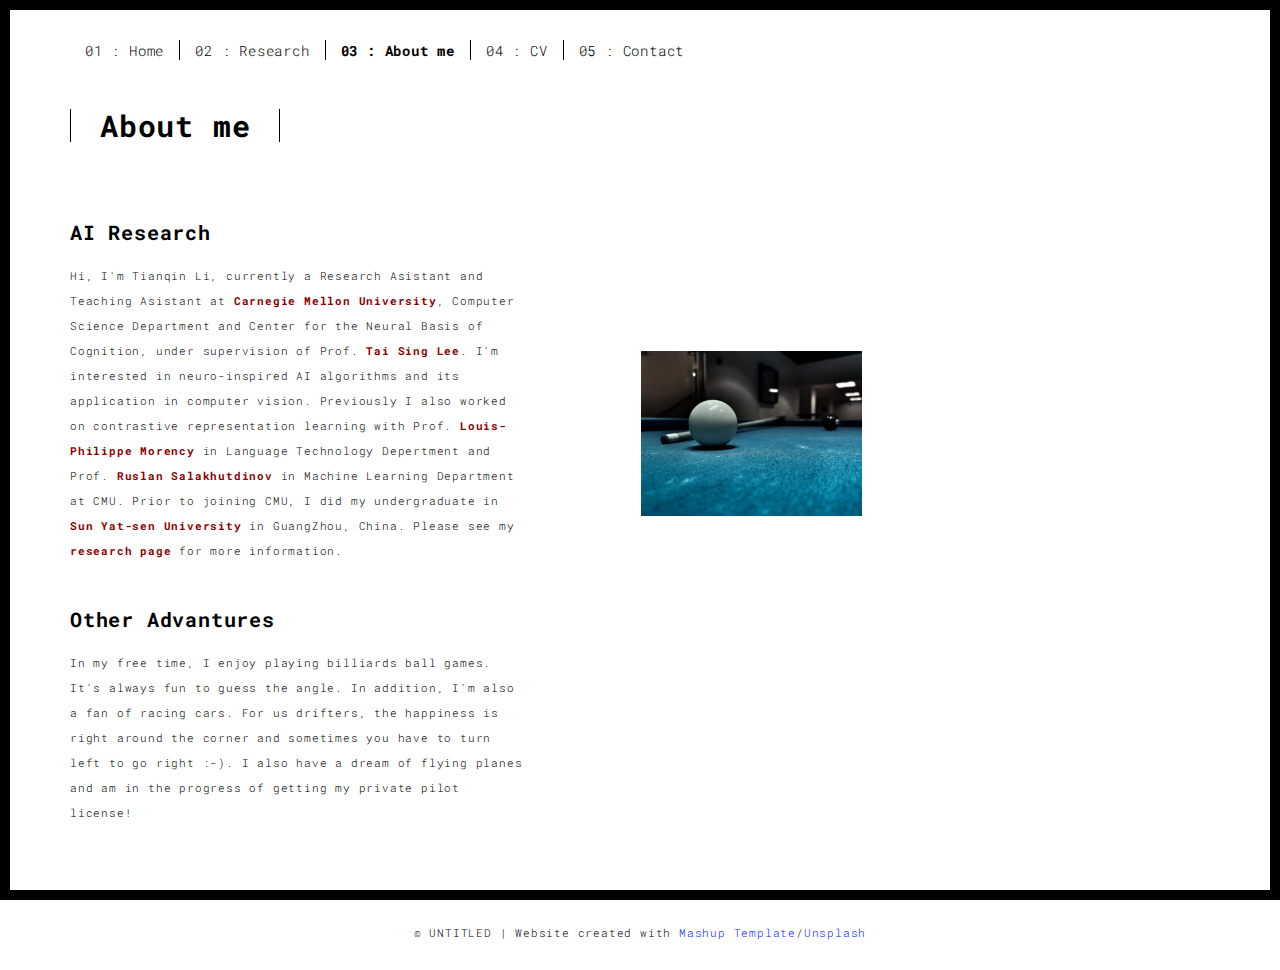
==== about.html @ 1babefaf "change me figure" ====
<!DOCTYPE html>
<html lang="en">

<head>
  <meta charset="UTF-8">
  <meta content="IE=edge" http-equiv="X-UA-Compatible">
  <meta content="width=device-width,initial-scale=1" name="viewport">
  <meta content="description" name="description">
  <meta name="google" content="notranslate" />
  <meta content="Mashup templates have been developped by Orson.io team" name="author">

  <!-- Disable tap highlight on IE -->
  <meta name="msapplication-tap-highlight" content="no">
  
  <link rel="apple-touch-icon" sizes="180x180" href="./assets/apple-icon-180x180.png">
  <link href="./assets/favicon.ico" rel="icon">

  <title>Tianqin Li</title>  

<link href="./main.3f6952e4.css" rel="stylesheet"></head>

<body class="">
<div id="site-border-left"></div>
<div id="site-border-right"></div>
<div id="site-border-top"></div>
<div id="site-border-bottom"></div>
 <!-- Add your content of header -->
<header>
  <nav class="navbar  navbar-fixed-top navbar-default">
    <div class="container">
        <button type="button" class="navbar-toggle collapsed" data-toggle="collapse" data-target="#navbar-collapse" aria-expanded="false">
          <span class="sr-only">Toggle navigation</span>
          <span class="icon-bar"></span>
          <span class="icon-bar"></span>
          <span class="icon-bar"></span>
        </button>

      <div class="collapse navbar-collapse" id="navbar-collapse">
        <ul class="nav navbar-nav ">
          <li><a href="./index.html" title="">01 : Home</a></li>
          <li><a href="./works.html" title="">02 : Research</a></li>
          <li><a href="./about.html" title="">03 : About me</a></li>
          <li><a href="./assets/tianqin_cv.pdf" title="">04 : CV</a></li>
          <li><a href="./contact.html" title="">05 : Contact</a></li>
        </ul>


      </div> 
    </div>
  </nav>
</header>

<div class="section-container">
    <div class="container">
      <div class="row">
        <div class="col-xs-12">
          <div class="section-container-spacer ">
            <h1 class="h2">About me</h1>
          </div>
          
          <div class="row">
            <div class="col-md-10">
              <div class="row">
                <div class="col-xs-12 col-md-6">
                  <h3>AI Research</h3>
                  <!-- <p>When evolution brings us intelligent human mind, we shall study it, understand it and engineer a better version.</p> -->
                  <p>Hi, I'm Tianqin Li, currently a Research Asistant and Teaching Asistant at 
                    <span style="color: darkred;" ><b>Carnegie Mellon University</b></span>, Computer Science Department and Center for the Neural Basis of Cognition, under supervision of Prof. <a href="https://www.cnbc.cmu.edu/~tai/" target="_blank"><span style="color: darkred;" ><b>Tai Sing Lee</b></span></a>. I'm interested in neuro-inspired AI algorithms and its application in computer vision.
                  Previously I also worked on contrastive representation learning with Prof. <a href="https://www.cs.cmu.edu/~morency/" target="_blank"><span style="color: darkred;" ><b>Louis-Philippe Morency</b></span></a> in Language Technology Depertment and Prof. <a href="https://www.cs.cmu.edu/~rsalakhu/" target="_blank"><span style="color: darkred;" ><b>Ruslan Salakhutdinov</b></span></a> in Machine Learning Department at CMU. 
                  Prior to joining CMU, I did my undergraduate in <span style="color: darkred;" ><b>Sun Yat-sen University</b></span> in GuangZhou, China.
                  Please see my <a href="./works.html"><span style="color: darkred;" ><b>research page</b></span></a> for more information.
                  
                  </p>
                  <div style="padding-bottom: 1em;"></div>
                  <h3>Other Advantures</h3>
                  <p>In my free time, I enjoy playing billiards ball games. It's always fun to guess the angle. 
                    In addition, I'm also a fan of racing cars. For us drifters, the happiness is right around the corner and sometimes you have to turn left to go right :-).
                    
                    I also have a dream of flying planes and am in the progress of getting my private pilot license!
                </div>

                
                <div class="row">
                  <div class="col-xs-1 col-md-1"></div>
                  <div class="col-xs-6 col-md-3">
                    <div>
                      <div style="padding-bottom: 4em;"></div>
                      <img src="./assets/images/me005.jpeg" class="img-responsive" alt="">
                      <div style="padding-bottom: 9.5em;"></div>
                      <img src="./assets/images/ball.jpeg" class="img-responsive" alt="">
                    </div>
                    
                  </div>

          
                </div>
                
              </div>
            </div>
          </div>
          
          
       </div>
      </div>
    </div>
  </div>


<footer class="footer-container text-center">
  <div class="container">
    <div class="row">
      <div class="col-xs-12">
        <p>© UNTITLED | Website created with <a href="http://www.mashup-template.com/" title="Create website with free html template">Mashup Template</a>/<a href="https://www.unsplash.com/" title="Beautiful Free Images">Unsplash</a></p>
      </div>
    </div>
  </div>
</footer>

<script>
  document.addEventListener("DOMContentLoaded", function (event) {
     navActivePage();
  });
</script>

<!-- Google Analytics: change UA-XXXXX-X to be your site's ID 

<script>
  (function (i, s, o, g, r, a, m) {
    i['GoogleAnalyticsObject'] = r; i[r] = i[r] || function () {
      (i[r].q = i[r].q || []).push(arguments)
    }, i[r].l = 1 * new Date(); a = s.createElement(o),
      m = s.getElementsByTagName(o)[0]; a.async = 1; a.src = g; m.parentNode.insertBefore(a, m)
  })(window, document, 'script', '//www.google-analytics.com/analytics.js', 'ga');
  ga('create', 'UA-XXXXX-X', 'auto');
  ga('send', 'pageview');
</script>

--> <script type="text/javascript" src="./main.70a66962.js"></script></body>

</html>
---- main.3f6952e4.css ----
@import url(https://fonts.googleapis.com/css?family=Roboto:900|Roboto+Mono:300,400,700);@import url(https://maxcdn.bootstrapcdn.com/font-awesome/4.7.0/css/font-awesome.min.css);/*!
 * Bootstrap v3.3.7 (http://getbootstrap.com)
 * Copyright 2011-2016 Twitter, Inc.
 * Licensed under MIT (https://github.com/twbs/bootstrap/blob/master/LICENSE)
 */
/*! normalize.css v3.0.3 | MIT License | github.com/necolas/normalize.css */html{font-family:sans-serif;-ms-text-size-adjust:100%;-webkit-text-size-adjust:100%}body{margin:0}article,aside,details,figcaption,figure,footer,header,hgroup,main,menu,nav,section,summary{display:block}audio,canvas,progress,video{display:inline-block;vertical-align:baseline}audio:not([controls]){display:none;height:0}[hidden],template{display:none}a{background-color:transparent}a:active,a:hover{outline:0}abbr[title]{border-bottom:1px dotted}b,strong{font-weight:700}dfn{font-style:italic}h1{font-size:2em;margin:.67em 0}mark{background:#ff0;color:#000}small{font-size:80%}sub,sup{font-size:75%;line-height:0;position:relative;vertical-align:baseline}sup{top:-.5em}sub{bottom:-.25em}img{border:0}svg:not(:root){overflow:hidden}figure{margin:1em 40px}hr{box-sizing:content-box;height:0}pre{overflow:auto}code,kbd,pre,samp{font-family:monospace,monospace;font-size:1em}button,input,optgroup,select,textarea{color:inherit;font:inherit;margin:0}button{overflow:visible}button,select{text-transform:none}button,html input[type=button],input[type=reset],input[type=submit]{-webkit-appearance:button;cursor:pointer}button[disabled],html input[disabled]{cursor:default}button::-moz-focus-inner,input::-moz-focus-inner{border:0;padding:0}input{line-height:normal}input[type=checkbox],input[type=radio]{box-sizing:border-box;padding:0}input[type=number]::-webkit-inner-spin-button,input[type=number]::-webkit-outer-spin-button{height:auto}input[type=search]{-webkit-appearance:textfield;box-sizing:content-box}input[type=search]::-webkit-search-cancel-button,input[type=search]::-webkit-search-decoration{-webkit-appearance:none}fieldset{border:1px solid silver;margin:0 2px;padding:.35em .625em .75em}textarea{overflow:auto}optgroup{font-weight:700}table{border-collapse:collapse;border-spacing:0}td,th{padding:0}

/*! Source: https://github.com/h5bp/html5-boilerplate/blob/master/src/css/main.css */@media print{*,:after,:before{background:transparent!important;color:#000!important;box-shadow:none!important;text-shadow:none!important}a,a:visited{text-decoration:underline}a[href]:after{content:" (" attr(href) ")"}abbr[title]:after{content:" (" attr(title) ")"}a[href^="#"]:after,a[href^="javascript:"]:after{content:""}blockquote,pre{border:1px solid #999;page-break-inside:avoid}thead{display:table-header-group}img,tr{page-break-inside:avoid}img{max-width:100%!important}h2,h3,p{orphans:3;widows:3}h2,h3{page-break-after:avoid}.navbar{display:none}.btn>.caret,.dropup>.btn>.caret{border-top-color:#000!important}.label{border:1px solid #000}.table{border-collapse:collapse!important}.table td,.table th{background-color:#fff!important}.table-bordered td,.table-bordered th{border:1px solid #ddd!important}}*,:after,:before{-webkit-box-sizing:border-box;-moz-box-sizing:border-box;box-sizing:border-box}html{font-size:10px;-webkit-tap-highlight-color:transparent}body{font-family:Roboto Mono,Helvetica,Arial,sans-serif;font-size:11px;line-height:1.78;color:#000;background-color:#fff}button,input,select,textarea{font-family:inherit;font-size:inherit;line-height:inherit}a{color:#001aff;text-decoration:none}a:focus,a:hover{color:#0012b3;text-decoration:underline}a:focus{outline:5px auto -webkit-focus-ring-color;outline-offset:-2px}figure{margin:0}img{vertical-align:middle}.img-responsive{display:block;max-width:100%;height:auto}.img-rounded{border-radius:0}.img-thumbnail{padding:4px;line-height:1.78;background-color:#fff;border:1px solid #ddd;border-radius:0;-webkit-transition:all .2s ease-in-out;-o-transition:all .2s ease-in-out;transition:all .2s ease-in-out;display:inline-block;max-width:100%;height:auto}.img-circle{border-radius:50%}hr{margin-top:19px;margin-bottom:19px;border:0;border-top:1px solid #eee}.sr-only{position:absolute;width:1px;height:1px;margin:-1px;padding:0;overflow:hidden;clip:rect(0,0,0,0);border:0}.sr-only-focusable:active,.sr-only-focusable:focus{position:static;width:auto;height:auto;margin:0;overflow:visible;clip:auto}[role=button]{cursor:pointer}.h1,.h2,.h3,.h4,.h5,.h6,h1,h2,h3,h4,h5,h6{font-family:Roboto Mono,Helvetica,Arial,sans-serif;font-weight:700;line-height:1.1;color:#000}.h1 .small,.h1 small,.h2 .small,.h2 small,.h3 .small,.h3 small,.h4 .small,.h4 small,.h5 .small,.h5 small,.h6 .small,.h6 small,h1 .small,h1 small,h2 .small,h2 small,h3 .small,h3 small,h4 .small,h4 small,h5 .small,h5 small,h6 .small,h6 small{font-weight:400;line-height:1;color:#777}.h1,.h2,.h3,h1,h2,h3{margin-top:19px;margin-bottom:9.5px}.h1 .small,.h1 small,.h2 .small,.h2 small,.h3 .small,.h3 small,h1 .small,h1 small,h2 .small,h2 small,h3 .small,h3 small{font-size:65%}.h4,.h5,.h6,h4,h5,h6{margin-top:9.5px;margin-bottom:9.5px}.h4 .small,.h4 small,.h5 .small,.h5 small,.h6 .small,.h6 small,h4 .small,h4 small,h5 .small,h5 small,h6 .small,h6 small{font-size:75%}.h1,h1{font-size:70px}.h2,h2{font-size:30px}.h3,h3{font-size:20px}.h4,.h5,h4,h5{font-size:11px}.h6,h6{font-size:10px}p{margin:0 0 9.5px}.lead{margin-bottom:19px;font-size:12px;font-weight:300;line-height:1.4}@media (min-width:768px){.lead{font-size:16.5px}}.small,small{font-size:90%}.mark,mark{background-color:#fcf8e3;padding:.2em}.text-left{text-align:left}.text-right{text-align:right}.text-center{text-align:center}.text-justify{text-align:justify}.text-nowrap{white-space:nowrap}.text-lowercase{text-transform:lowercase}.initialism,.text-uppercase{text-transform:uppercase}.text-capitalize{text-transform:capitalize}.text-muted{color:#777}.text-primary{color:#001aff}a.text-primary:focus,a.text-primary:hover{color:#0015cc}.text-success{color:#fff}a.text-success:focus,a.text-success:hover{color:#e6e6e6}.text-info{color:#31708f}a.text-info:focus,a.text-info:hover{color:#245269}.text-warning{color:#8a6d3b}a.text-warning:focus,a.text-warning:hover{color:#66512c}.text-danger{color:#fff}a.text-danger:focus,a.text-danger:hover{color:#e6e6e6}.bg-primary{color:#fff;background-color:#001aff}a.bg-primary:focus,a.bg-primary:hover{background-color:#0015cc}.bg-success,a.bg-success:focus,a.bg-success:hover{background-color:#000}.bg-info{background-color:#d9edf7}a.bg-info:focus,a.bg-info:hover{background-color:#afd9ee}.bg-warning{background-color:#fcf8e3}a.bg-warning:focus,a.bg-warning:hover{background-color:#f7ecb5}.bg-danger{background-color:red}a.bg-danger:focus,a.bg-danger:hover{background-color:#c00}.page-header{padding-bottom:8.5px;margin:38px 0 19px;border-bottom:1px solid #eee}ol,ul{margin-top:0;margin-bottom:9.5px}ol ol,ol ul,ul ol,ul ul{margin-bottom:0}.list-inline,.list-unstyled{padding-left:0;list-style:none}.list-inline{margin-left:-5px}.list-inline>li{display:inline-block;padding-left:5px;padding-right:5px}dl{margin-top:0;margin-bottom:19px}dd,dt{line-height:1.78}dt{font-weight:700}dd{margin-left:0}.dl-horizontal dd:after,.dl-horizontal dd:before{content:" ";display:table}.dl-horizontal dd:after{clear:both}@media (min-width:768px){.dl-horizontal dt{float:left;width:160px;clear:left;text-align:right;overflow:hidden;text-overflow:ellipsis;white-space:nowrap}.dl-horizontal dd{margin-left:180px}}abbr[data-original-title],abbr[title]{cursor:help;border-bottom:1px dotted #777}.initialism{font-size:90%}blockquote{padding:9.5px 19px;margin:0 0 19px;font-size:13.75px;border-left:5px solid #eee}blockquote ol:last-child,blockquote p:last-child,blockquote ul:last-child{margin-bottom:0}blockquote .small,blockquote footer,blockquote small{display:block;font-size:80%;line-height:1.78;color:#777}blockquote .small:before,blockquote footer:before,blockquote small:before{content:"\2014   \A0"}.blockquote-reverse,blockquote.pull-right{padding-right:15px;padding-left:0;border-right:5px solid #eee;border-left:0;text-align:right}.blockquote-reverse .small:before,.blockquote-reverse footer:before,.blockquote-reverse small:before,blockquote.pull-right .small:before,blockquote.pull-right footer:before,blockquote.pull-right small:before{content:""}.blockquote-reverse .small:after,.blockquote-reverse footer:after,.blockquote-reverse small:after,blockquote.pull-right .small:after,blockquote.pull-right footer:after,blockquote.pull-right small:after{content:"\A0   \2014"}address{margin-bottom:19px;font-style:normal;line-height:1.78}code,kbd,pre,samp{font-family:Menlo,Monaco,Consolas,Courier New,monospace}code{color:#c7254e;background-color:#f9f2f4}code,kbd{padding:2px 4px;font-size:90%;border-radius:0}kbd{color:#fff;background-color:#333;box-shadow:inset 0 -1px 0 rgba(0,0,0,.25)}kbd kbd{padding:0;font-size:100%;font-weight:700;box-shadow:none}pre{display:block;padding:9px;margin:0 0 9.5px;font-size:10px;line-height:1.78;word-break:break-all;word-wrap:break-word;color:#333;background-color:#f5f5f5;border:1px solid #ccc;border-radius:0}pre code{padding:0;font-size:inherit;color:inherit;white-space:pre-wrap;background-color:transparent;border-radius:0}.pre-scrollable{max-height:340px;overflow-y:scroll}.container{margin-right:auto;margin-left:auto;padding-left:15px;padding-right:15px}.container:after,.container:before{content:" ";display:table}.container:after{clear:both}@media (min-width:768px){.container{width:750px}}@media (min-width:992px){.container{width:970px}}@media (min-width:1200px){.container{width:1170px}}.container-fluid{margin-right:auto;margin-left:auto;padding-left:15px;padding-right:15px}.container-fluid:after,.container-fluid:before{content:" ";display:table}.container-fluid:after{clear:both}.row{margin-left:-15px;margin-right:-15px}.row:after,.row:before{content:" ";display:table}.row:after{clear:both}.col-lg-1,.col-lg-2,.col-lg-3,.col-lg-4,.col-lg-5,.col-lg-6,.col-lg-7,.col-lg-8,.col-lg-9,.col-lg-10,.col-lg-11,.col-lg-12,.col-md-1,.col-md-2,.col-md-3,.col-md-4,.col-md-5,.col-md-6,.col-md-7,.col-md-8,.col-md-9,.col-md-10,.col-md-11,.col-md-12,.col-sm-1,.col-sm-2,.col-sm-3,.col-sm-4,.col-sm-5,.col-sm-6,.col-sm-7,.col-sm-8,.col-sm-9,.col-sm-10,.col-sm-11,.col-sm-12,.col-xs-1,.col-xs-2,.col-xs-3,.col-xs-4,.col-xs-5,.col-xs-6,.col-xs-7,.col-xs-8,.col-xs-9,.col-xs-10,.col-xs-11,.col-xs-12{position:relative;min-height:1px;padding-left:15px;padding-right:15px}.col-xs-1,.col-xs-2,.col-xs-3,.col-xs-4,.col-xs-5,.col-xs-6,.col-xs-7,.col-xs-8,.col-xs-9,.col-xs-10,.col-xs-11,.col-xs-12{float:left}.col-xs-1{width:8.33333%}.col-xs-2{width:16.66667%}.col-xs-3{width:25%}.col-xs-4{width:33.33333%}.col-xs-5{width:41.66667%}.col-xs-6{width:50%}.col-xs-7{width:58.33333%}.col-xs-8{width:66.66667%}.col-xs-9{width:75%}.col-xs-10{width:83.33333%}.col-xs-11{width:91.66667%}.col-xs-12{width:100%}.col-xs-pull-0{right:auto}.col-xs-pull-1{right:8.33333%}.col-xs-pull-2{right:16.66667%}.col-xs-pull-3{right:25%}.col-xs-pull-4{right:33.33333%}.col-xs-pull-5{right:41.66667%}.col-xs-pull-6{right:50%}.col-xs-pull-7{right:58.33333%}.col-xs-pull-8{right:66.66667%}.col-xs-pull-9{right:75%}.col-xs-pull-10{right:83.33333%}.col-xs-pull-11{right:91.66667%}.col-xs-pull-12{right:100%}.col-xs-push-0{left:auto}.col-xs-push-1{left:8.33333%}.col-xs-push-2{left:16.66667%}.col-xs-push-3{left:25%}.col-xs-push-4{left:33.33333%}.col-xs-push-5{left:41.66667%}.col-xs-push-6{left:50%}.col-xs-push-7{left:58.33333%}.col-xs-push-8{left:66.66667%}.col-xs-push-9{left:75%}.col-xs-push-10{left:83.33333%}.col-xs-push-11{left:91.66667%}.col-xs-push-12{left:100%}.col-xs-offset-0{margin-left:0}.col-xs-offset-1{margin-left:8.33333%}.col-xs-offset-2{margin-left:16.66667%}.col-xs-offset-3{margin-left:25%}.col-xs-offset-4{margin-left:33.33333%}.col-xs-offset-5{margin-left:41.66667%}.col-xs-offset-6{margin-left:50%}.col-xs-offset-7{margin-left:58.33333%}.col-xs-offset-8{margin-left:66.66667%}.col-xs-offset-9{margin-left:75%}.col-xs-offset-10{margin-left:83.33333%}.col-xs-offset-11{margin-left:91.66667%}.col-xs-offset-12{margin-left:100%}@media (min-width:768px){.col-sm-1,.col-sm-2,.col-sm-3,.col-sm-4,.col-sm-5,.col-sm-6,.col-sm-7,.col-sm-8,.col-sm-9,.col-sm-10,.col-sm-11,.col-sm-12{float:left}.col-sm-1{width:8.33333%}.col-sm-2{width:16.66667%}.col-sm-3{width:25%}.col-sm-4{width:33.33333%}.col-sm-5{width:41.66667%}.col-sm-6{width:50%}.col-sm-7{width:58.33333%}.col-sm-8{width:66.66667%}.col-sm-9{width:75%}.col-sm-10{width:83.33333%}.col-sm-11{width:91.66667%}.col-sm-12{width:100%}.col-sm-pull-0{right:auto}.col-sm-pull-1{right:8.33333%}.col-sm-pull-2{right:16.66667%}.col-sm-pull-3{right:25%}.col-sm-pull-4{right:33.33333%}.col-sm-pull-5{right:41.66667%}.col-sm-pull-6{right:50%}.col-sm-pull-7{right:58.33333%}.col-sm-pull-8{right:66.66667%}.col-sm-pull-9{right:75%}.col-sm-pull-10{right:83.33333%}.col-sm-pull-11{right:91.66667%}.col-sm-pull-12{right:100%}.col-sm-push-0{left:auto}.col-sm-push-1{left:8.33333%}.col-sm-push-2{left:16.66667%}.col-sm-push-3{left:25%}.col-sm-push-4{left:33.33333%}.col-sm-push-5{left:41.66667%}.col-sm-push-6{left:50%}.col-sm-push-7{left:58.33333%}.col-sm-push-8{left:66.66667%}.col-sm-push-9{left:75%}.col-sm-push-10{left:83.33333%}.col-sm-push-11{left:91.66667%}.col-sm-push-12{left:100%}.col-sm-offset-0{margin-left:0}.col-sm-offset-1{margin-left:8.33333%}.col-sm-offset-2{margin-left:16.66667%}.col-sm-offset-3{margin-left:25%}.col-sm-offset-4{margin-left:33.33333%}.col-sm-offset-5{margin-left:41.66667%}.col-sm-offset-6{margin-left:50%}.col-sm-offset-7{margin-left:58.33333%}.col-sm-offset-8{margin-left:66.66667%}.col-sm-offset-9{margin-left:75%}.col-sm-offset-10{margin-left:83.33333%}.col-sm-offset-11{margin-left:91.66667%}.col-sm-offset-12{margin-left:100%}}@media (min-width:992px){.col-md-1,.col-md-2,.col-md-3,.col-md-4,.col-md-5,.col-md-6,.col-md-7,.col-md-8,.col-md-9,.col-md-10,.col-md-11,.col-md-12{float:left}.col-md-1{width:8.33333%}.col-md-2{width:16.66667%}.col-md-3{width:25%}.col-md-4{width:33.33333%}.col-md-5{width:41.66667%}.col-md-6{width:50%}.col-md-7{width:58.33333%}.col-md-8{width:66.66667%}.col-md-9{width:75%}.col-md-10{width:83.33333%}.col-md-11{width:91.66667%}.col-md-12{width:100%}.col-md-pull-0{right:auto}.col-md-pull-1{right:8.33333%}.col-md-pull-2{right:16.66667%}.col-md-pull-3{right:25%}.col-md-pull-4{right:33.33333%}.col-md-pull-5{right:41.66667%}.col-md-pull-6{right:50%}.col-md-pull-7{right:58.33333%}.col-md-pull-8{right:66.66667%}.col-md-pull-9{right:75%}.col-md-pull-10{right:83.33333%}.col-md-pull-11{right:91.66667%}.col-md-pull-12{right:100%}.col-md-push-0{left:auto}.col-md-push-1{left:8.33333%}.col-md-push-2{left:16.66667%}.col-md-push-3{left:25%}.col-md-push-4{left:33.33333%}.col-md-push-5{left:41.66667%}.col-md-push-6{left:50%}.col-md-push-7{left:58.33333%}.col-md-push-8{left:66.66667%}.col-md-push-9{left:75%}.col-md-push-10{left:83.33333%}.col-md-push-11{left:91.66667%}.col-md-push-12{left:100%}.col-md-offset-0{margin-left:0}.col-md-offset-1{margin-left:8.33333%}.col-md-offset-2{margin-left:16.66667%}.col-md-offset-3{margin-left:25%}.col-md-offset-4{margin-left:33.33333%}.col-md-offset-5{margin-left:41.66667%}.col-md-offset-6{margin-left:50%}.col-md-offset-7{margin-left:58.33333%}.col-md-offset-8{margin-left:66.66667%}.col-md-offset-9{margin-left:75%}.col-md-offset-10{margin-left:83.33333%}.col-md-offset-11{margin-left:91.66667%}.col-md-offset-12{margin-left:100%}}@media (min-width:1200px){.col-lg-1,.col-lg-2,.col-lg-3,.col-lg-4,.col-lg-5,.col-lg-6,.col-lg-7,.col-lg-8,.col-lg-9,.col-lg-10,.col-lg-11,.col-lg-12{float:left}.col-lg-1{width:8.33333%}.col-lg-2{width:16.66667%}.col-lg-3{width:25%}.col-lg-4{width:33.33333%}.col-lg-5{width:41.66667%}.col-lg-6{width:50%}.col-lg-7{width:58.33333%}.col-lg-8{width:66.66667%}.col-lg-9{width:75%}.col-lg-10{width:83.33333%}.col-lg-11{width:91.66667%}.col-lg-12{width:100%}.col-lg-pull-0{right:auto}.col-lg-pull-1{right:8.33333%}.col-lg-pull-2{right:16.66667%}.col-lg-pull-3{right:25%}.col-lg-pull-4{right:33.33333%}.col-lg-pull-5{right:41.66667%}.col-lg-pull-6{right:50%}.col-lg-pull-7{right:58.33333%}.col-lg-pull-8{right:66.66667%}.col-lg-pull-9{right:75%}.col-lg-pull-10{right:83.33333%}.col-lg-pull-11{right:91.66667%}.col-lg-pull-12{right:100%}.col-lg-push-0{left:auto}.col-lg-push-1{left:8.33333%}.col-lg-push-2{left:16.66667%}.col-lg-push-3{left:25%}.col-lg-push-4{left:33.33333%}.col-lg-push-5{left:41.66667%}.col-lg-push-6{left:50%}.col-lg-push-7{left:58.33333%}.col-lg-push-8{left:66.66667%}.col-lg-push-9{left:75%}.col-lg-push-10{left:83.33333%}.col-lg-push-11{left:91.66667%}.col-lg-push-12{left:100%}.col-lg-offset-0{margin-left:0}.col-lg-offset-1{margin-left:8.33333%}.col-lg-offset-2{margin-left:16.66667%}.col-lg-offset-3{margin-left:25%}.col-lg-offset-4{margin-left:33.33333%}.col-lg-offset-5{margin-left:41.66667%}.col-lg-offset-6{margin-left:50%}.col-lg-offset-7{margin-left:58.33333%}.col-lg-offset-8{margin-left:66.66667%}.col-lg-offset-9{margin-left:75%}.col-lg-offset-10{margin-left:83.33333%}.col-lg-offset-11{margin-left:91.66667%}.col-lg-offset-12{margin-left:100%}}table{background-color:transparent}caption{padding-top:8px;padding-bottom:8px;color:#777}caption,th{text-align:left}.table{width:100%;max-width:100%;margin-bottom:19px}.table>tbody>tr>td,.table>tbody>tr>th,.table>tfoot>tr>td,.table>tfoot>tr>th,.table>thead>tr>td,.table>thead>tr>th{padding:8px;line-height:1.78;vertical-align:top;border-top:1px solid #ddd}.table>thead>tr>th{vertical-align:bottom;border-bottom:2px solid #ddd}.table>caption+thead>tr:first-child>td,.table>caption+thead>tr:first-child>th,.table>colgroup+thead>tr:first-child>td,.table>colgroup+thead>tr:first-child>th,.table>thead:first-child>tr:first-child>td,.table>thead:first-child>tr:first-child>th{border-top:0}.table>tbody+tbody{border-top:2px solid #ddd}.table .table{background-color:#fff}.table-condensed>tbody>tr>td,.table-condensed>tbody>tr>th,.table-condensed>tfoot>tr>td,.table-condensed>tfoot>tr>th,.table-condensed>thead>tr>td,.table-condensed>thead>tr>th{padding:5px}.table-bordered,.table-bordered>tbody>tr>td,.table-bordered>tbody>tr>th,.table-bordered>tfoot>tr>td,.table-bordered>tfoot>tr>th,.table-bordered>thead>tr>td,.table-bordered>thead>tr>th{border:1px solid #ddd}.table-bordered>thead>tr>td,.table-bordered>thead>tr>th{border-bottom-width:2px}.table-striped>tbody>tr:nth-of-type(odd){background-color:#f9f9f9}.table-hover>tbody>tr:hover{background-color:#f5f5f5}table col[class*=col-]{position:static;float:none;display:table-column}table td[class*=col-],table th[class*=col-]{position:static;float:none;display:table-cell}.table>tbody>tr.active>td,.table>tbody>tr.active>th,.table>tbody>tr>td.active,.table>tbody>tr>th.active,.table>tfoot>tr.active>td,.table>tfoot>tr.active>th,.table>tfoot>tr>td.active,.table>tfoot>tr>th.active,.table>thead>tr.active>td,.table>thead>tr.active>th,.table>thead>tr>td.active,.table>thead>tr>th.active{background-color:#f5f5f5}.table-hover>tbody>tr.active:hover>td,.table-hover>tbody>tr.active:hover>th,.table-hover>tbody>tr:hover>.active,.table-hover>tbody>tr>td.active:hover,.table-hover>tbody>tr>th.active:hover{background-color:#e8e8e8}.table-hover>tbody>tr.success:hover>td,.table-hover>tbody>tr.success:hover>th,.table-hover>tbody>tr:hover>.success,.table-hover>tbody>tr>td.success:hover,.table-hover>tbody>tr>th.success:hover,.table>tbody>tr.success>td,.table>tbody>tr.success>th,.table>tbody>tr>td.success,.table>tbody>tr>th.success,.table>tfoot>tr.success>td,.table>tfoot>tr.success>th,.table>tfoot>tr>td.success,.table>tfoot>tr>th.success,.table>thead>tr.success>td,.table>thead>tr.success>th,.table>thead>tr>td.success,.table>thead>tr>th.success{background-color:#000}.table>tbody>tr.info>td,.table>tbody>tr.info>th,.table>tbody>tr>td.info,.table>tbody>tr>th.info,.table>tfoot>tr.info>td,.table>tfoot>tr.info>th,.table>tfoot>tr>td.info,.table>tfoot>tr>th.info,.table>thead>tr.info>td,.table>thead>tr.info>th,.table>thead>tr>td.info,.table>thead>tr>th.info{background-color:#d9edf7}.table-hover>tbody>tr.info:hover>td,.table-hover>tbody>tr.info:hover>th,.table-hover>tbody>tr:hover>.info,.table-hover>tbody>tr>td.info:hover,.table-hover>tbody>tr>th.info:hover{background-color:#c4e3f3}.table>tbody>tr.warning>td,.table>tbody>tr.warning>th,.table>tbody>tr>td.warning,.table>tbody>tr>th.warning,.table>tfoot>tr.warning>td,.table>tfoot>tr.warning>th,.table>tfoot>tr>td.warning,.table>tfoot>tr>th.warning,.table>thead>tr.warning>td,.table>thead>tr.warning>th,.table>thead>tr>td.warning,.table>thead>tr>th.warning{background-color:#fcf8e3}.table-hover>tbody>tr.warning:hover>td,.table-hover>tbody>tr.warning:hover>th,.table-hover>tbody>tr:hover>.warning,.table-hover>tbody>tr>td.warning:hover,.table-hover>tbody>tr>th.warning:hover{background-color:#faf2cc}.table>tbody>tr.danger>td,.table>tbody>tr.danger>th,.table>tbody>tr>td.danger,.table>tbody>tr>th.danger,.table>tfoot>tr.danger>td,.table>tfoot>tr.danger>th,.table>tfoot>tr>td.danger,.table>tfoot>tr>th.danger,.table>thead>tr.danger>td,.table>thead>tr.danger>th,.table>thead>tr>td.danger,.table>thead>tr>th.danger{background-color:red}.table-hover>tbody>tr.danger:hover>td,.table-hover>tbody>tr.danger:hover>th,.table-hover>tbody>tr:hover>.danger,.table-hover>tbody>tr>td.danger:hover,.table-hover>tbody>tr>th.danger:hover{background-color:#e60000}.table-responsive{overflow-x:auto;min-height:.01%}@media screen and (max-width:767px){.table-responsive{width:100%;margin-bottom:14.25px;overflow-y:hidden;-ms-overflow-style:-ms-autohiding-scrollbar;border:1px solid #ddd}.table-responsive>.table{margin-bottom:0}.table-responsive>.table>tbody>tr>td,.table-responsive>.table>tbody>tr>th,.table-responsive>.table>tfoot>tr>td,.table-responsive>.table>tfoot>tr>th,.table-responsive>.table>thead>tr>td,.table-responsive>.table>thead>tr>th{white-space:nowrap}.table-responsive>.table-bordered{border:0}.table-responsive>.table-bordered>tbody>tr>td:first-child,.table-responsive>.table-bordered>tbody>tr>th:first-child,.table-responsive>.table-bordered>tfoot>tr>td:first-child,.table-responsive>.table-bordered>tfoot>tr>th:first-child,.table-responsive>.table-bordered>thead>tr>td:first-child,.table-responsive>.table-bordered>thead>tr>th:first-child{border-left:0}.table-responsive>.table-bordered>tbody>tr>td:last-child,.table-responsive>.table-bordered>tbody>tr>th:last-child,.table-responsive>.table-bordered>tfoot>tr>td:last-child,.table-responsive>.table-bordered>tfoot>tr>th:last-child,.table-responsive>.table-bordered>thead>tr>td:last-child,.table-responsive>.table-bordered>thead>tr>th:last-child{border-right:0}.table-responsive>.table-bordered>tbody>tr:last-child>td,.table-responsive>.table-bordered>tbody>tr:last-child>th,.table-responsive>.table-bordered>tfoot>tr:last-child>td,.table-responsive>.table-bordered>tfoot>tr:last-child>th{border-bottom:0}}fieldset{margin:0;min-width:0}fieldset,legend{padding:0;border:0}legend{display:block;width:100%;margin-bottom:19px;font-size:16.5px;line-height:inherit;color:#333;border-bottom:1px solid #e5e5e5}label{display:inline-block;max-width:100%;margin-bottom:5px;font-weight:700}input[type=search]{-webkit-box-sizing:border-box;-moz-box-sizing:border-box;box-sizing:border-box}input[type=checkbox],input[type=radio]{margin:4px 0 0;margin-top:1px\9;line-height:normal}input[type=file]{display:block}input[type=range]{display:block;width:100%}select[multiple],select[size]{height:auto}input[type=checkbox]:focus,input[type=file]:focus,input[type=radio]:focus{outline:5px auto -webkit-focus-ring-color;outline-offset:-2px}output{padding-top:9px}.form-control,output{display:block;font-size:11px;line-height:1.78;color:#555}.form-control{width:100%;height:40px;padding:8px 14px;background-color:#fff;background-image:none;border:1px solid #000;border-radius:0;-webkit-box-shadow:inset 0 1px 1px rgba(0,0,0,.075);box-shadow:inset 0 1px 1px rgba(0,0,0,.075);-webkit-transition:border-color .15s ease-in-out,box-shadow .15s ease-in-out;-o-transition:border-color ease-in-out .15s,box-shadow ease-in-out .15s;transition:border-color .15s ease-in-out,box-shadow .15s ease-in-out}.form-control:focus{border-color:#66afe9;-webkit-box-shadow:inset 0 1px 1px rgba(0,0,0,.075),0 0 8px rgba(102,175,233,.6);box-shadow:inset 0 1px 1px rgba(0,0,0,.075),0 0 8px rgba(102,175,233,.6)}.form-control::-moz-placeholder{color:#999;opacity:1}.form-control:-ms-input-placeholder{color:#999}.form-control::-webkit-input-placeholder{color:#999}.form-control::-ms-expand{border:0;background-color:transparent}.form-control[disabled],.form-control[readonly],fieldset[disabled] .form-control{background-color:#eee;opacity:1}.form-control[disabled],fieldset[disabled] .form-control{cursor:not-allowed}textarea.form-control{height:auto}input[type=search]{-webkit-appearance:none}@media screen and (-webkit-min-device-pixel-ratio:0){input[type=date].form-control,input[type=datetime-local].form-control,input[type=month].form-control,input[type=time].form-control{line-height:40px}.input-group-sm>.input-group-btn>input[type=date].btn,.input-group-sm>.input-group-btn>input[type=datetime-local].btn,.input-group-sm>.input-group-btn>input[type=month].btn,.input-group-sm>.input-group-btn>input[type=time].btn,.input-group-sm>input[type=date].form-control,.input-group-sm>input[type=date].input-group-addon,.input-group-sm>input[type=datetime-local].form-control,.input-group-sm>input[type=datetime-local].input-group-addon,.input-group-sm>input[type=month].form-control,.input-group-sm>input[type=month].input-group-addon,.input-group-sm>input[type=time].form-control,.input-group-sm>input[type=time].input-group-addon,.input-group-sm input[type=date],.input-group-sm input[type=datetime-local],.input-group-sm input[type=month],.input-group-sm input[type=time],input[type=date].input-sm,input[type=datetime-local].input-sm,input[type=month].input-sm,input[type=time].input-sm{line-height:27px}.input-group-lg>.input-group-btn>input[type=date].btn,.input-group-lg>.input-group-btn>input[type=datetime-local].btn,.input-group-lg>.input-group-btn>input[type=month].btn,.input-group-lg>.input-group-btn>input[type=time].btn,.input-group-lg>input[type=date].form-control,.input-group-lg>input[type=date].input-group-addon,.input-group-lg>input[type=datetime-local].form-control,.input-group-lg>input[type=datetime-local].input-group-addon,.input-group-lg>input[type=month].form-control,.input-group-lg>input[type=month].input-group-addon,.input-group-lg>input[type=time].form-control,.input-group-lg>input[type=time].input-group-addon,.input-group-lg input[type=date],.input-group-lg input[type=datetime-local],.input-group-lg input[type=month],.input-group-lg input[type=time],input[type=date].input-lg,input[type=datetime-local].input-lg,input[type=month].input-lg,input[type=time].input-lg{line-height:41px}}.form-group{margin-bottom:15px}.checkbox,.radio{position:relative;display:block;margin-top:10px;margin-bottom:10px}.checkbox label,.radio label{min-height:19px;padding-left:20px;margin-bottom:0;font-weight:400;cursor:pointer}.checkbox-inline input[type=checkbox],.checkbox input[type=checkbox],.radio-inline input[type=radio],.radio input[type=radio]{position:absolute;margin-left:-20px;margin-top:4px\9}.checkbox+.checkbox,.radio+.radio{margin-top:-5px}.checkbox-inline,.radio-inline{position:relative;display:inline-block;padding-left:20px;margin-bottom:0;vertical-align:middle;font-weight:400;cursor:pointer}.checkbox-inline+.checkbox-inline,.radio-inline+.radio-inline{margin-top:0;margin-left:10px}.checkbox-inline.disabled,.checkbox.disabled label,.radio-inline.disabled,.radio.disabled label,fieldset[disabled] .checkbox-inline,fieldset[disabled] .checkbox label,fieldset[disabled] .radio-inline,fieldset[disabled] .radio label,fieldset[disabled] input[type=checkbox],fieldset[disabled] input[type=radio],input[type=checkbox].disabled,input[type=checkbox][disabled],input[type=radio].disabled,input[type=radio][disabled]{cursor:not-allowed}.form-control-static{padding-top:9px;padding-bottom:9px;margin-bottom:0;min-height:30px}.form-control-static.input-lg,.form-control-static.input-sm,.input-group-lg>.form-control-static.form-control,.input-group-lg>.form-control-static.input-group-addon,.input-group-lg>.input-group-btn>.form-control-static.btn,.input-group-sm>.form-control-static.form-control,.input-group-sm>.form-control-static.input-group-addon,.input-group-sm>.input-group-btn>.form-control-static.btn{padding-left:0;padding-right:0}.input-group-sm>.form-control,.input-group-sm>.input-group-addon,.input-group-sm>.input-group-btn>.btn,.input-sm{height:27px;padding:5px 10px;font-size:10px;line-height:1.5;border-radius:0}.input-group-sm>.input-group-btn>select.btn,.input-group-sm>select.form-control,.input-group-sm>select.input-group-addon,select.input-sm{height:27px;line-height:27px}.input-group-sm>.input-group-btn>select[multiple].btn,.input-group-sm>.input-group-btn>textarea.btn,.input-group-sm>select[multiple].form-control,.input-group-sm>select[multiple].input-group-addon,.input-group-sm>textarea.form-control,.input-group-sm>textarea.input-group-addon,select[multiple].input-sm,textarea.input-sm{height:auto}.form-group-sm .form-control{height:27px;padding:5px 10px;font-size:10px;line-height:1.5;border-radius:0}.form-group-sm select.form-control{height:27px;line-height:27px}.form-group-sm select[multiple].form-control,.form-group-sm textarea.form-control{height:auto}.form-group-sm .form-control-static{height:27px;min-height:29px;padding:6px 10px;font-size:10px;line-height:1.5}.input-group-lg>.form-control,.input-group-lg>.input-group-addon,.input-group-lg>.input-group-btn>.btn,.input-lg{height:41px;padding:10px 16px;font-size:14px;line-height:1.33333;border-radius:0}.input-group-lg>.input-group-btn>select.btn,.input-group-lg>select.form-control,.input-group-lg>select.input-group-addon,select.input-lg{height:41px;line-height:41px}.input-group-lg>.input-group-btn>select[multiple].btn,.input-group-lg>.input-group-btn>textarea.btn,.input-group-lg>select[multiple].form-control,.input-group-lg>select[multiple].input-group-addon,.input-group-lg>textarea.form-control,.input-group-lg>textarea.input-group-addon,select[multiple].input-lg,textarea.input-lg{height:auto}.form-group-lg .form-control{height:41px;padding:10px 16px;font-size:14px;line-height:1.33333;border-radius:0}.form-group-lg select.form-control{height:41px;line-height:41px}.form-group-lg select[multiple].form-control,.form-group-lg textarea.form-control{height:auto}.form-group-lg .form-control-static{height:41px;min-height:33px;padding:11px 16px;font-size:14px;line-height:1.33333}.has-feedback{position:relative}.has-feedback .form-control{padding-right:50px}.form-control-feedback{position:absolute;top:0;right:0;z-index:2;display:block;width:40px;height:40px;line-height:40px;text-align:center;pointer-events:none}.form-group-lg .form-control+.form-control-feedback,.input-group-lg+.form-control-feedback,.input-group-lg>.form-control+.form-control-feedback,.input-group-lg>.input-group-addon+.form-control-feedback,.input-group-lg>.input-group-btn>.btn+.form-control-feedback,.input-lg+.form-control-feedback{width:41px;height:41px;line-height:41px}.form-group-sm .form-control+.form-control-feedback,.input-group-sm+.form-control-feedback,.input-group-sm>.form-control+.form-control-feedback,.input-group-sm>.input-group-addon+.form-control-feedback,.input-group-sm>.input-group-btn>.btn+.form-control-feedback,.input-sm+.form-control-feedback{width:27px;height:27px;line-height:27px}.has-success .checkbox,.has-success .checkbox-inline,.has-success.checkbox-inline label,.has-success.checkbox label,.has-success .control-label,.has-success .help-block,.has-success .radio,.has-success .radio-inline,.has-success.radio-inline label,.has-success.radio label{color:#fff}.has-success .form-control{border-color:#fff;-webkit-box-shadow:inset 0 1px 1px rgba(0,0,0,.075);box-shadow:inset 0 1px 1px rgba(0,0,0,.075)}.has-success .form-control:focus{border-color:#e6e6e6;-webkit-box-shadow:inset 0 1px 1px rgba(0,0,0,.075),0 0 6px #fff;box-shadow:inset 0 1px 1px rgba(0,0,0,.075),0 0 6px #fff}.has-success .input-group-addon{color:#fff;border-color:#fff;background-color:#000}.has-success .form-control-feedback{color:#fff}.has-warning .checkbox,.has-warning .checkbox-inline,.has-warning.checkbox-inline label,.has-warning.checkbox label,.has-warning .control-label,.has-warning .help-block,.has-warning .radio,.has-warning .radio-inline,.has-warning.radio-inline label,.has-warning.radio label{color:#8a6d3b}.has-warning .form-control{border-color:#8a6d3b;-webkit-box-shadow:inset 0 1px 1px rgba(0,0,0,.075);box-shadow:inset 0 1px 1px rgba(0,0,0,.075)}.has-warning .form-control:focus{border-color:#66512c;-webkit-box-shadow:inset 0 1px 1px rgba(0,0,0,.075),0 0 6px #c0a16b;box-shadow:inset 0 1px 1px rgba(0,0,0,.075),0 0 6px #c0a16b}.has-warning .input-group-addon{color:#8a6d3b;border-color:#8a6d3b;background-color:#fcf8e3}.has-warning .form-control-feedback{color:#8a6d3b}.has-error .checkbox,.has-error .checkbox-inline,.has-error.checkbox-inline label,.has-error.checkbox label,.has-error .control-label,.has-error .help-block,.has-error .radio,.has-error .radio-inline,.has-error.radio-inline label,.has-error.radio label{color:#fff}.has-error .form-control{border-color:#fff;-webkit-box-shadow:inset 0 1px 1px rgba(0,0,0,.075);box-shadow:inset 0 1px 1px rgba(0,0,0,.075)}.has-error .form-control:focus{border-color:#e6e6e6;-webkit-box-shadow:inset 0 1px 1px rgba(0,0,0,.075),0 0 6px #fff;box-shadow:inset 0 1px 1px rgba(0,0,0,.075),0 0 6px #fff}.has-error .input-group-addon{color:#fff;border-color:#fff;background-color:red}.has-error .form-control-feedback{color:#fff}.has-feedback label~.form-control-feedback{top:24px}.has-feedback label.sr-only~.form-control-feedback{top:0}.help-block{display:block;margin-top:5px;margin-bottom:10px;color:#404040}@media (min-width:768px){.form-inline .form-group{display:inline-block;margin-bottom:0;vertical-align:middle}.form-inline .form-control{display:inline-block;width:auto;vertical-align:middle}.form-inline .form-control-static{display:inline-block}.form-inline .input-group{display:inline-table;vertical-align:middle}.form-inline .input-group .form-control,.form-inline .input-group .input-group-addon,.form-inline .input-group .input-group-btn{width:auto}.form-inline .input-group>.form-control{width:100%}.form-inline .control-label{margin-bottom:0;vertical-align:middle}.form-inline .checkbox,.form-inline .radio{display:inline-block;margin-top:0;margin-bottom:0;vertical-align:middle}.form-inline .checkbox label,.form-inline .radio label{padding-left:0}.form-inline .checkbox input[type=checkbox],.form-inline .radio input[type=radio]{position:relative;margin-left:0}.form-inline .has-feedback .form-control-feedback{top:0}}.form-horizontal .checkbox,.form-horizontal .checkbox-inline,.form-horizontal .radio,.form-horizontal .radio-inline{margin-top:0;margin-bottom:0;padding-top:9px}.form-horizontal .checkbox,.form-horizontal .radio{min-height:28px}.form-horizontal .form-group{margin-left:-15px;margin-right:-15px}.form-horizontal .form-group:after,.form-horizontal .form-group:before{content:" ";display:table}.form-horizontal .form-group:after{clear:both}@media (min-width:768px){.form-horizontal .control-label{text-align:right;margin-bottom:0;padding-top:9px}}.form-horizontal .has-feedback .form-control-feedback{right:15px}@media (min-width:768px){.form-horizontal .form-group-lg .control-label{padding-top:11px;font-size:14px}}@media (min-width:768px){.form-horizontal .form-group-sm .control-label{padding-top:6px;font-size:10px}}.btn{display:inline-block;margin-bottom:0;font-weight:400;text-align:center;vertical-align:middle;touch-action:manipulation;cursor:pointer;background-image:none;border:1px solid transparent;white-space:nowrap;padding:8px 14px;font-size:11px;line-height:1.78;border-radius:0;-webkit-user-select:none;-moz-user-select:none;-ms-user-select:none;user-select:none}.btn.active.focus,.btn.active:focus,.btn.focus,.btn:active.focus,.btn:active:focus,.btn:focus{outline:5px auto -webkit-focus-ring-color;outline-offset:-2px}.btn.focus,.btn:focus,.btn:hover{color:#000;text-decoration:none}.btn.active,.btn:active{outline:0;background-image:none;-webkit-box-shadow:inset 0 3px 5px rgba(0,0,0,.125);box-shadow:inset 0 3px 5px rgba(0,0,0,.125)}.btn.disabled,.btn[disabled],fieldset[disabled] .btn{cursor:not-allowed;opacity:.65;filter:alpha(opacity=65);-webkit-box-shadow:none;box-shadow:none}a.btn.disabled,fieldset[disabled] a.btn{pointer-events:none}.btn-default,.btn-default.active,.btn-default.active.focus,.btn-default.active:focus,.btn-default.active:hover,.btn-default.focus,.btn-default:active,.btn-default:active.focus,.btn-default:active:focus,.btn-default:active:hover,.btn-default:focus,.btn-default:hover,.open>.btn-default.dropdown-toggle,.open>.btn-default.dropdown-toggle.focus,.open>.btn-default.dropdown-toggle:focus,.open>.btn-default.dropdown-toggle:hover{color:#000;background-color:transparent;border-color:#000}.btn-default.active,.btn-default:active,.open>.btn-default.dropdown-toggle{background-image:none}.btn-default.disabled.focus,.btn-default.disabled:focus,.btn-default.disabled:hover,.btn-default[disabled].focus,.btn-default[disabled]:focus,.btn-default[disabled]:hover,fieldset[disabled] .btn-default.focus,fieldset[disabled] .btn-default:focus,fieldset[disabled] .btn-default:hover{background-color:transparent;border-color:#000}.btn-default .badge{color:transparent;background-color:#000}.btn-primary{color:#001aff;background-color:transparent;border-color:#001aff}.btn-primary.focus,.btn-primary:focus{color:#001aff;background-color:transparent;border-color:#000d80}.btn-primary.active,.btn-primary:active,.btn-primary:hover,.open>.btn-primary.dropdown-toggle{color:#001aff;background-color:transparent;border-color:#0014c2}.btn-primary.active.focus,.btn-primary.active:focus,.btn-primary.active:hover,.btn-primary:active.focus,.btn-primary:active:focus,.btn-primary:active:hover,.open>.btn-primary.dropdown-toggle.focus,.open>.btn-primary.dropdown-toggle:focus,.open>.btn-primary.dropdown-toggle:hover{color:#001aff;background-color:transparent;border-color:#000d80}.btn-primary.active,.btn-primary:active,.open>.btn-primary.dropdown-toggle{background-image:none}.btn-primary.disabled.focus,.btn-primary.disabled:focus,.btn-primary.disabled:hover,.btn-primary[disabled].focus,.btn-primary[disabled]:focus,.btn-primary[disabled]:hover,fieldset[disabled] .btn-primary.focus,fieldset[disabled] .btn-primary:focus,fieldset[disabled] .btn-primary:hover{background-color:transparent;border-color:#001aff}.btn-primary .badge{color:transparent;background-color:#001aff}.btn-success{color:#5cb85c;background-color:transparent;border-color:#5cb85c}.btn-success.focus,.btn-success:focus{color:#5cb85c;background-color:transparent;border-color:#2d672d}.btn-success.active,.btn-success:active,.btn-success:hover,.open>.btn-success.dropdown-toggle{color:#5cb85c;background-color:transparent;border-color:#419641}.btn-success.active.focus,.btn-success.active:focus,.btn-success.active:hover,.btn-success:active.focus,.btn-success:active:focus,.btn-success:active:hover,.open>.btn-success.dropdown-toggle.focus,.open>.btn-success.dropdown-toggle:focus,.open>.btn-success.dropdown-toggle:hover{color:#5cb85c;background-color:transparent;border-color:#2d672d}.btn-success.active,.btn-success:active,.open>.btn-success.dropdown-toggle{background-image:none}.btn-success.disabled.focus,.btn-success.disabled:focus,.btn-success.disabled:hover,.btn-success[disabled].focus,.btn-success[disabled]:focus,.btn-success[disabled]:hover,fieldset[disabled] .btn-success.focus,fieldset[disabled] .btn-success:focus,fieldset[disabled] .btn-success:hover{background-color:transparent;border-color:#5cb85c}.btn-success .badge{color:transparent;background-color:#5cb85c}.btn-info{border-color:#5bc0de}.btn-info,.btn-info.focus,.btn-info:focus{color:#5bc0de;background-color:transparent}.btn-info.focus,.btn-info:focus{border-color:#1f7e9a}.btn-info.active,.btn-info:active,.btn-info:hover,.open>.btn-info.dropdown-toggle{color:#5bc0de;background-color:transparent;border-color:#2aabd2}.btn-info.active.focus,.btn-info.active:focus,.btn-info.active:hover,.btn-info:active.focus,.btn-info:active:focus,.btn-info:active:hover,.open>.btn-info.dropdown-toggle.focus,.open>.btn-info.dropdown-toggle:focus,.open>.btn-info.dropdown-toggle:hover{color:#5bc0de;background-color:transparent;border-color:#1f7e9a}.btn-info.active,.btn-info:active,.open>.btn-info.dropdown-toggle{background-image:none}.btn-info.disabled.focus,.btn-info.disabled:focus,.btn-info.disabled:hover,.btn-info[disabled].focus,.btn-info[disabled]:focus,.btn-info[disabled]:hover,fieldset[disabled] .btn-info.focus,fieldset[disabled] .btn-info:focus,fieldset[disabled] .btn-info:hover{background-color:transparent;border-color:#5bc0de}.btn-info .badge{color:transparent;background-color:#5bc0de}.btn-warning{color:#f0ad4e;background-color:transparent;border-color:#f0ad4e}.btn-warning.focus,.btn-warning:focus{color:#f0ad4e;background-color:transparent;border-color:#b06d0f}.btn-warning.active,.btn-warning:active,.btn-warning:hover,.open>.btn-warning.dropdown-toggle{color:#f0ad4e;background-color:transparent;border-color:#eb9316}.btn-warning.active.focus,.btn-warning.active:focus,.btn-warning.active:hover,.btn-warning:active.focus,.btn-warning:active:focus,.btn-warning:active:hover,.open>.btn-warning.dropdown-toggle.focus,.open>.btn-warning.dropdown-toggle:focus,.open>.btn-warning.dropdown-toggle:hover{color:#f0ad4e;background-color:transparent;border-color:#b06d0f}.btn-warning.active,.btn-warning:active,.open>.btn-warning.dropdown-toggle{background-image:none}.btn-warning.disabled.focus,.btn-warning.disabled:focus,.btn-warning.disabled:hover,.btn-warning[disabled].focus,.btn-warning[disabled]:focus,.btn-warning[disabled]:hover,fieldset[disabled] .btn-warning.focus,fieldset[disabled] .btn-warning:focus,fieldset[disabled] .btn-warning:hover{background-color:transparent;border-color:#f0ad4e}.btn-warning .badge{color:transparent;background-color:#f0ad4e}.btn-danger{color:#d9534f;background-color:transparent;border-color:#d9534f}.btn-danger.focus,.btn-danger:focus{color:#d9534f;background-color:transparent;border-color:#8b211e}.btn-danger.active,.btn-danger:active,.btn-danger:hover,.open>.btn-danger.dropdown-toggle{color:#d9534f;background-color:transparent;border-color:#c12e2a}.btn-danger.active.focus,.btn-danger.active:focus,.btn-danger.active:hover,.btn-danger:active.focus,.btn-danger:active:focus,.btn-danger:active:hover,.open>.btn-danger.dropdown-toggle.focus,.open>.btn-danger.dropdown-toggle:focus,.open>.btn-danger.dropdown-toggle:hover{color:#d9534f;background-color:transparent;border-color:#8b211e}.btn-danger.active,.btn-danger:active,.open>.btn-danger.dropdown-toggle{background-image:none}.btn-danger.disabled.focus,.btn-danger.disabled:focus,.btn-danger.disabled:hover,.btn-danger[disabled].focus,.btn-danger[disabled]:focus,.btn-danger[disabled]:hover,fieldset[disabled] .btn-danger.focus,fieldset[disabled] .btn-danger:focus,fieldset[disabled] .btn-danger:hover{background-color:transparent;border-color:#d9534f}.btn-danger .badge{color:transparent;background-color:#d9534f}.btn-link{color:#001aff;font-weight:400;border-radius:0}.btn-link,.btn-link.active,.btn-link:active,.btn-link[disabled],fieldset[disabled] .btn-link{background-color:transparent;-webkit-box-shadow:none;box-shadow:none}.btn-link,.btn-link:active,.btn-link:focus,.btn-link:hover{border-color:transparent}.btn-link:focus,.btn-link:hover{color:#0012b3;text-decoration:underline;background-color:transparent}.btn-link[disabled]:focus,.btn-link[disabled]:hover,fieldset[disabled] .btn-link:focus,fieldset[disabled] .btn-link:hover{color:#777;text-decoration:none}.btn-group-lg>.btn,.btn-lg{padding:10px 16px;font-size:14px;line-height:1.33333;border-radius:0}.btn-group-sm>.btn,.btn-sm{padding:5px 10px;font-size:10px;line-height:1.5;border-radius:0}.btn-group-xs>.btn,.btn-xs{padding:1px 5px;font-size:10px;line-height:1.5;border-radius:0}.btn-block{display:block;width:100%}.btn-block+.btn-block{margin-top:5px}input[type=button].btn-block,input[type=reset].btn-block,input[type=submit].btn-block{width:100%}.fade{opacity:0;-webkit-transition:opacity .15s linear;-o-transition:opacity .15s linear;transition:opacity .15s linear}.fade.in{opacity:1}.collapse{display:none}.collapse.in{display:block}tr.collapse.in{display:table-row}tbody.collapse.in{display:table-row-group}.collapsing{position:relative;height:0;overflow:hidden;-webkit-transition-property:height,visibility;transition-property:height,visibility;-webkit-transition-duration:.35s;transition-duration:.35s;-webkit-transition-timing-function:ease;transition-timing-function:ease}.caret{display:inline-block;width:0;height:0;margin-left:2px;vertical-align:middle;border-top:4px dashed;border-top:4px solid\9;border-right:4px solid transparent;border-left:4px solid transparent}.dropdown,.dropup{position:relative}.dropdown-toggle:focus{outline:0}.dropdown-menu{position:absolute;top:100%;left:0;z-index:1000;display:none;float:left;min-width:160px;padding:5px 0;margin:2px 0 0;list-style:none;font-size:11px;text-align:left;background-color:#fff;border:1px solid #ccc;border:1px solid rgba(0,0,0,.15);border-radius:0;-webkit-box-shadow:0 6px 12px rgba(0,0,0,.175);box-shadow:0 6px 12px rgba(0,0,0,.175);background-clip:padding-box}.dropdown-menu.pull-right{right:0;left:auto}.dropdown-menu .divider{height:1px;margin:8.5px 0;overflow:hidden;background-color:#e5e5e5}.dropdown-menu>li>a{display:block;padding:3px 20px;clear:both;font-weight:400;line-height:1.78;color:#333;white-space:nowrap}.dropdown-menu>li>a:focus,.dropdown-menu>li>a:hover{text-decoration:none;color:#262626;background-color:#f5f5f5}.dropdown-menu>.active>a,.dropdown-menu>.active>a:focus,.dropdown-menu>.active>a:hover{color:#fff;text-decoration:none;outline:0;background-color:#001aff}.dropdown-menu>.disabled>a,.dropdown-menu>.disabled>a:focus,.dropdown-menu>.disabled>a:hover{color:#777}.dropdown-menu>.disabled>a:focus,.dropdown-menu>.disabled>a:hover{text-decoration:none;background-color:transparent;background-image:none;filter:progid:DXImageTransform.Microsoft.gradient(enabled = false);cursor:not-allowed}.open>.dropdown-menu{display:block}.open>a{outline:0}.dropdown-menu-right{left:auto;right:0}.dropdown-menu-left{left:0;right:auto}.dropdown-header{display:block;padding:3px 20px;font-size:10px;line-height:1.78;color:#777;white-space:nowrap}.dropdown-backdrop{position:fixed;left:0;right:0;bottom:0;top:0;z-index:990}.pull-right>.dropdown-menu{right:0;left:auto}.dropup .caret,.navbar-fixed-bottom .dropdown .caret{border-top:0;border-bottom:4px dashed;border-bottom:4px solid\9;content:""}.dropup .dropdown-menu,.navbar-fixed-bottom .dropdown .dropdown-menu{top:auto;bottom:100%;margin-bottom:2px}@media (min-width:768px){.navbar-right .dropdown-menu{right:0;left:auto}.navbar-right .dropdown-menu-left{left:0;right:auto}}.btn-group,.btn-group-vertical{position:relative;display:inline-block;vertical-align:middle}.btn-group-vertical>.btn,.btn-group>.btn{position:relative;float:left}.btn-group-vertical>.btn.active,.btn-group-vertical>.btn:active,.btn-group-vertical>.btn:focus,.btn-group-vertical>.btn:hover,.btn-group>.btn.active,.btn-group>.btn:active,.btn-group>.btn:focus,.btn-group>.btn:hover{z-index:2}.btn-group .btn+.btn,.btn-group .btn+.btn-group,.btn-group .btn-group+.btn,.btn-group .btn-group+.btn-group{margin-left:-1px}.btn-toolbar{margin-left:-5px}.btn-toolbar:after,.btn-toolbar:before{content:" ";display:table}.btn-toolbar:after{clear:both}.btn-toolbar .btn,.btn-toolbar .btn-group,.btn-toolbar .input-group{float:left}.btn-toolbar>.btn,.btn-toolbar>.btn-group,.btn-toolbar>.input-group{margin-left:5px}.btn-group>.btn:not(:first-child):not(:last-child):not(.dropdown-toggle){border-radius:0}.btn-group>.btn:first-child{margin-left:0}.btn-group>.btn:first-child:not(:last-child):not(.dropdown-toggle){border-bottom-right-radius:0;border-top-right-radius:0}.btn-group>.btn:last-child:not(:first-child),.btn-group>.dropdown-toggle:not(:first-child){border-bottom-left-radius:0;border-top-left-radius:0}.btn-group>.btn-group{float:left}.btn-group>.btn-group:not(:first-child):not(:last-child)>.btn{border-radius:0}.btn-group>.btn-group:first-child:not(:last-child)>.btn:last-child,.btn-group>.btn-group:first-child:not(:last-child)>.dropdown-toggle{border-bottom-right-radius:0;border-top-right-radius:0}.btn-group>.btn-group:last-child:not(:first-child)>.btn:first-child{border-bottom-left-radius:0;border-top-left-radius:0}.btn-group .dropdown-toggle:active,.btn-group.open .dropdown-toggle{outline:0}.btn-group>.btn+.dropdown-toggle{padding-left:8px;padding-right:8px}.btn-group-lg.btn-group>.btn+.dropdown-toggle,.btn-group>.btn-lg+.dropdown-toggle{padding-left:12px;padding-right:12px}.btn-group.open .dropdown-toggle{-webkit-box-shadow:inset 0 3px 5px rgba(0,0,0,.125);box-shadow:inset 0 3px 5px rgba(0,0,0,.125)}.btn-group.open .dropdown-toggle.btn-link{-webkit-box-shadow:none;box-shadow:none}.btn .caret{margin-left:0}.btn-group-lg>.btn .caret,.btn-lg .caret{border-width:5px 5px 0;border-bottom-width:0}.dropup .btn-group-lg>.btn .caret,.dropup .btn-lg .caret{border-width:0 5px 5px}.btn-group-vertical>.btn,.btn-group-vertical>.btn-group,.btn-group-vertical>.btn-group>.btn{display:block;float:none;width:100%;max-width:100%}.btn-group-vertical>.btn-group:after,.btn-group-vertical>.btn-group:before{content:" ";display:table}.btn-group-vertical>.btn-group:after{clear:both}.btn-group-vertical>.btn-group>.btn{float:none}.btn-group-vertical>.btn+.btn,.btn-group-vertical>.btn+.btn-group,.btn-group-vertical>.btn-group+.btn,.btn-group-vertical>.btn-group+.btn-group{margin-top:-1px;margin-left:0}.btn-group-vertical>.btn:not(:first-child):not(:last-child){border-radius:0}.btn-group-vertical>.btn:first-child:not(:last-child),.btn-group-vertical>.btn:last-child:not(:first-child){border-top-right-radius:0;border-top-left-radius:0;border-bottom-right-radius:0;border-bottom-left-radius:0}.btn-group-vertical>.btn-group:not(:first-child):not(:last-child)>.btn{border-radius:0}.btn-group-vertical>.btn-group:first-child:not(:last-child)>.btn:last-child,.btn-group-vertical>.btn-group:first-child:not(:last-child)>.dropdown-toggle{border-bottom-right-radius:0;border-bottom-left-radius:0}.btn-group-vertical>.btn-group:last-child:not(:first-child)>.btn:first-child{border-top-right-radius:0;border-top-left-radius:0}.btn-group-justified{display:table;width:100%;table-layout:fixed;border-collapse:separate}.btn-group-justified>.btn,.btn-group-justified>.btn-group{float:none;display:table-cell;width:1%}.btn-group-justified>.btn-group .btn{width:100%}.btn-group-justified>.btn-group .dropdown-menu{left:auto}[data-toggle=buttons]>.btn-group>.btn input[type=checkbox],[data-toggle=buttons]>.btn-group>.btn input[type=radio],[data-toggle=buttons]>.btn input[type=checkbox],[data-toggle=buttons]>.btn input[type=radio]{position:absolute;clip:rect(0,0,0,0);pointer-events:none}.input-group{position:relative;display:table;border-collapse:separate}.input-group[class*=col-]{float:none;padding-left:0;padding-right:0}.input-group .form-control{position:relative;z-index:2;float:left;width:100%;margin-bottom:0}.input-group .form-control:focus{z-index:3}.input-group-addon,.input-group-btn,.input-group .form-control{display:table-cell}.input-group-addon:not(:first-child):not(:last-child),.input-group-btn:not(:first-child):not(:last-child),.input-group .form-control:not(:first-child):not(:last-child){border-radius:0}.input-group-addon,.input-group-btn{width:1%;white-space:nowrap;vertical-align:middle}.input-group-addon{padding:8px 14px;font-size:11px;font-weight:400;line-height:1;color:#555;text-align:center;background-color:#eee;border:1px solid #000;border-radius:0}.input-group-addon.input-sm,.input-group-sm>.input-group-addon,.input-group-sm>.input-group-btn>.input-group-addon.btn{padding:5px 10px;font-size:10px;border-radius:0}.input-group-addon.input-lg,.input-group-lg>.input-group-addon,.input-group-lg>.input-group-btn>.input-group-addon.btn{padding:10px 16px;font-size:14px;border-radius:0}.input-group-addon input[type=checkbox],.input-group-addon input[type=radio]{margin-top:0}.input-group-addon:first-child,.input-group-btn:first-child>.btn,.input-group-btn:first-child>.btn-group>.btn,.input-group-btn:first-child>.dropdown-toggle,.input-group-btn:last-child>.btn-group:not(:last-child)>.btn,.input-group-btn:last-child>.btn:not(:last-child):not(.dropdown-toggle),.input-group .form-control:first-child{border-bottom-right-radius:0;border-top-right-radius:0}.input-group-addon:first-child{border-right:0}.input-group-addon:last-child,.input-group-btn:first-child>.btn-group:not(:first-child)>.btn,.input-group-btn:first-child>.btn:not(:first-child),.input-group-btn:last-child>.btn,.input-group-btn:last-child>.btn-group>.btn,.input-group-btn:last-child>.dropdown-toggle,.input-group .form-control:last-child{border-bottom-left-radius:0;border-top-left-radius:0}.input-group-addon:last-child{border-left:0}.input-group-btn{font-size:0;white-space:nowrap}.input-group-btn,.input-group-btn>.btn{position:relative}.input-group-btn>.btn+.btn{margin-left:-1px}.input-group-btn>.btn:active,.input-group-btn>.btn:focus,.input-group-btn>.btn:hover{z-index:2}.input-group-btn:first-child>.btn,.input-group-btn:first-child>.btn-group{margin-right:-1px}.input-group-btn:last-child>.btn,.input-group-btn:last-child>.btn-group{z-index:2;margin-left:-1px}.nav{margin-bottom:0;padding-left:0;list-style:none}.nav:after,.nav:before{content:" ";display:table}.nav:after{clear:both}.nav>li,.nav>li>a{position:relative;display:block}.nav>li>a{padding:10px 15px}.nav>li>a:focus,.nav>li>a:hover{text-decoration:none;background-color:transparent}.nav>li.disabled>a{color:#777}.nav>li.disabled>a:focus,.nav>li.disabled>a:hover{color:#777;text-decoration:none;background-color:transparent;cursor:not-allowed}.nav .open>a,.nav .open>a:focus,.nav .open>a:hover{background-color:transparent;border-color:#001aff}.nav .nav-divider{height:1px;margin:8.5px 0;overflow:hidden;background-color:#e5e5e5}.nav>li>a>img{max-width:none}.nav-tabs{border-bottom:1px solid #ddd}.nav-tabs>li{float:left;margin-bottom:-1px}.nav-tabs>li>a{margin-right:2px;line-height:1.78;border:1px solid transparent;border-radius:0 0 0 0}.nav-tabs>li>a:hover{border-color:#eee #eee #ddd}.nav-tabs>li.active>a,.nav-tabs>li.active>a:focus,.nav-tabs>li.active>a:hover{color:#555;background-color:#fff;border:1px solid #ddd;border-bottom-color:transparent;cursor:default}.nav-pills>li{float:left}.nav-pills>li>a{border-radius:0}.nav-pills>li+li{margin-left:2px}.nav-pills>li.active>a,.nav-pills>li.active>a:focus,.nav-pills>li.active>a:hover{color:#fff;background-color:#001aff}.nav-stacked>li{float:none}.nav-stacked>li+li{margin-top:2px;margin-left:0}.nav-justified,.nav-tabs.nav-justified{width:100%}.nav-justified>li,.nav-tabs.nav-justified>li{float:none}.nav-justified>li>a,.nav-tabs.nav-justified>li>a{text-align:center;margin-bottom:5px}.nav-justified>.dropdown .dropdown-menu{top:auto;left:auto}@media (min-width:768px){.nav-justified>li,.nav-tabs.nav-justified>li{display:table-cell;width:1%}.nav-justified>li>a,.nav-tabs.nav-justified>li>a{margin-bottom:0}}.nav-tabs-justified,.nav-tabs.nav-justified{border-bottom:0}.nav-tabs-justified>li>a,.nav-tabs.nav-justified>li>a{margin-right:0;border-radius:0}.nav-tabs-justified>.active>a,.nav-tabs-justified>.active>a:focus,.nav-tabs-justified>.active>a:hover,.nav-tabs.nav-justified>.active>a,.nav-tabs.nav-justified>.active>a:focus,.nav-tabs.nav-justified>.active>a:hover{border:1px solid #ddd}@media (min-width:768px){.nav-tabs-justified>li>a,.nav-tabs.nav-justified>li>a{border-bottom:1px solid #ddd;border-radius:0 0 0 0}.nav-tabs-justified>.active>a,.nav-tabs-justified>.active>a:focus,.nav-tabs-justified>.active>a:hover,.nav-tabs.nav-justified>.active>a,.nav-tabs.nav-justified>.active>a:focus,.nav-tabs.nav-justified>.active>a:hover{border-bottom-color:#fff}}.tab-content>.tab-pane{display:none}.tab-content>.active{display:block}.nav-tabs .dropdown-menu{margin-top:-1px;border-top-right-radius:0;border-top-left-radius:0}.navbar{position:relative;min-height:20px;margin-bottom:19px;border:1px solid transparent}.navbar:after,.navbar:before{content:" ";display:table}.navbar:after{clear:both}@media (min-width:768px){.navbar{border-radius:0}}.navbar-header:after,.navbar-header:before{content:" ";display:table}.navbar-header:after{clear:both}@media (min-width:768px){.navbar-header{float:left}}.navbar-collapse{overflow-x:visible;padding-right:15px;padding-left:15px;border-top:1px solid transparent;box-shadow:inset 0 1px 0 hsla(0,0%,100%,.1);-webkit-overflow-scrolling:touch}.navbar-collapse:after,.navbar-collapse:before{content:" ";display:table}.navbar-collapse:after{clear:both}.navbar-collapse.in{overflow-y:auto}@media (min-width:768px){.navbar-collapse{width:auto;border-top:0;box-shadow:none}.navbar-collapse.collapse{display:block!important;height:auto!important;padding-bottom:0;overflow:visible!important}.navbar-collapse.in{overflow-y:visible}.navbar-fixed-bottom .navbar-collapse,.navbar-fixed-top .navbar-collapse,.navbar-static-top .navbar-collapse{padding-left:0;padding-right:0}}.navbar-fixed-bottom .navbar-collapse,.navbar-fixed-top .navbar-collapse{max-height:340px}@media (max-device-width:480px) and (orientation:landscape){.navbar-fixed-bottom .navbar-collapse,.navbar-fixed-top .navbar-collapse{max-height:200px}}.container-fluid>.navbar-collapse,.container-fluid>.navbar-header,.container>.navbar-collapse,.container>.navbar-header{margin-right:-15px;margin-left:-15px}@media (min-width:768px){.container-fluid>.navbar-collapse,.container-fluid>.navbar-header,.container>.navbar-collapse,.container>.navbar-header{margin-right:0;margin-left:0}}.navbar-static-top{z-index:1000;border-width:0 0 1px}@media (min-width:768px){.navbar-static-top{border-radius:0}}.navbar-fixed-bottom,.navbar-fixed-top{position:fixed;right:0;left:0;z-index:1030}@media (min-width:768px){.navbar-fixed-bottom,.navbar-fixed-top{border-radius:0}}.navbar-fixed-top{top:0;border-width:0 0 1px}.navbar-fixed-bottom{bottom:0;margin-bottom:0;border-width:1px 0 0}.navbar-brand{float:left;padding:.5px 15px;font-size:14px;line-height:19px;height:20px}.navbar-brand:focus,.navbar-brand:hover{text-decoration:none}.navbar-brand>img{display:block}@media (min-width:768px){.navbar>.container-fluid .navbar-brand,.navbar>.container .navbar-brand{margin-left:-15px}}.navbar-toggle{position:relative;float:right;margin-right:15px;padding:9px 10px;margin-top:-7px;margin-bottom:-7px;background-color:transparent;background-image:none;border:1px solid transparent;border-radius:0}.navbar-toggle:focus{outline:0}.navbar-toggle .icon-bar{display:block;width:22px;height:2px;border-radius:1px}.navbar-toggle .icon-bar+.icon-bar{margin-top:4px}@media (min-width:768px){.navbar-toggle{display:none}}.navbar-nav{margin:.25px -15px}.navbar-nav>li>a{padding-top:10px;padding-bottom:10px;line-height:19px}@media (max-width:767px){.navbar-nav .open .dropdown-menu{position:static;float:none;width:auto;margin-top:0;background-color:transparent;border:0;box-shadow:none}.navbar-nav .open .dropdown-menu .dropdown-header,.navbar-nav .open .dropdown-menu>li>a{padding:5px 15px 5px 25px}.navbar-nav .open .dropdown-menu>li>a{line-height:19px}.navbar-nav .open .dropdown-menu>li>a:focus,.navbar-nav .open .dropdown-menu>li>a:hover{background-image:none}}@media (min-width:768px){.navbar-nav{float:left;margin:0}.navbar-nav>li{float:left}.navbar-nav>li>a{padding-top:.5px;padding-bottom:.5px}}.navbar-form{margin:-10px -15px;padding:10px 15px;border-top:1px solid transparent;border-bottom:1px solid transparent;-webkit-box-shadow:inset 0 1px 0 hsla(0,0%,100%,.1),0 1px 0 hsla(0,0%,100%,.1);box-shadow:inset 0 1px 0 hsla(0,0%,100%,.1),0 1px 0 hsla(0,0%,100%,.1)}@media (min-width:768px){.navbar-form .form-group{display:inline-block;margin-bottom:0;vertical-align:middle}.navbar-form .form-control{display:inline-block;width:auto;vertical-align:middle}.navbar-form .form-control-static{display:inline-block}.navbar-form .input-group{display:inline-table;vertical-align:middle}.navbar-form .input-group .form-control,.navbar-form .input-group .input-group-addon,.navbar-form .input-group .input-group-btn{width:auto}.navbar-form .input-group>.form-control{width:100%}.navbar-form .control-label{margin-bottom:0;vertical-align:middle}.navbar-form .checkbox,.navbar-form .radio{display:inline-block;margin-top:0;margin-bottom:0;vertical-align:middle}.navbar-form .checkbox label,.navbar-form .radio label{padding-left:0}.navbar-form .checkbox input[type=checkbox],.navbar-form .radio input[type=radio]{position:relative;margin-left:0}.navbar-form .has-feedback .form-control-feedback{top:0}}@media (max-width:767px){.navbar-form .form-group{margin-bottom:5px}.navbar-form .form-group:last-child{margin-bottom:0}}@media (min-width:768px){.navbar-form{width:auto;border:0;margin-left:0;margin-right:0;padding-top:0;padding-bottom:0;-webkit-box-shadow:none;box-shadow:none}}.navbar-nav>li>.dropdown-menu{margin-top:0;border-top-right-radius:0;border-top-left-radius:0}.navbar-fixed-bottom .navbar-nav>li>.dropdown-menu{margin-bottom:0;border-top-right-radius:0;border-top-left-radius:0;border-bottom-right-radius:0;border-bottom-left-radius:0}.navbar-btn{margin-top:-10px;margin-bottom:-10px}.btn-group-sm>.navbar-btn.btn,.navbar-btn.btn-sm{margin-top:-3.5px;margin-bottom:-3.5px}.btn-group-xs>.navbar-btn.btn,.navbar-btn.btn-xs{margin-top:-1px;margin-bottom:-1px}.navbar-text{margin-top:.5px;margin-bottom:.5px}@media (min-width:768px){.navbar-text{float:left;margin-left:15px;margin-right:15px}}@media (min-width:768px){.navbar-left{float:left!important}.navbar-right{float:right!important;margin-right:-15px}.navbar-right~.navbar-right{margin-right:0}}.navbar-default{background-color:#fff;border-color:transparent}.navbar-default .navbar-brand{color:#000}.navbar-default .navbar-brand:focus,.navbar-default .navbar-brand:hover{color:#000;background-color:transparent}.navbar-default .navbar-text{color:#777}.navbar-default .navbar-nav>li>a{color:#000}.navbar-default .navbar-nav>li>a:focus,.navbar-default .navbar-nav>li>a:hover{color:#333;background-color:transparent}.navbar-default .navbar-nav>.active>a,.navbar-default .navbar-nav>.active>a:focus,.navbar-default .navbar-nav>.active>a:hover{color:#555;background-color:transparent}.navbar-default .navbar-nav>.disabled>a,.navbar-default .navbar-nav>.disabled>a:focus,.navbar-default .navbar-nav>.disabled>a:hover{color:#ccc;background-color:transparent}.navbar-default .navbar-toggle{border-color:#ddd}.navbar-default .navbar-toggle:focus,.navbar-default .navbar-toggle:hover{background-color:#ddd}.navbar-default .navbar-toggle .icon-bar{background-color:#888}.navbar-default .navbar-collapse,.navbar-default .navbar-form{border-color:transparent}.navbar-default .navbar-nav>.open>a,.navbar-default .navbar-nav>.open>a:focus,.navbar-default .navbar-nav>.open>a:hover{background-color:transparent;color:#555}@media (max-width:767px){.navbar-default .navbar-nav .open .dropdown-menu>li>a{color:#000}.navbar-default .navbar-nav .open .dropdown-menu>li>a:focus,.navbar-default .navbar-nav .open .dropdown-menu>li>a:hover{color:#333;background-color:transparent}.navbar-default .navbar-nav .open .dropdown-menu>.active>a,.navbar-default .navbar-nav .open .dropdown-menu>.active>a:focus,.navbar-default .navbar-nav .open .dropdown-menu>.active>a:hover{color:#555;background-color:transparent}.navbar-default .navbar-nav .open .dropdown-menu>.disabled>a,.navbar-default .navbar-nav .open .dropdown-menu>.disabled>a:focus,.navbar-default .navbar-nav .open .dropdown-menu>.disabled>a:hover{color:#ccc;background-color:transparent}}.navbar-default .navbar-link{color:#000}.navbar-default .navbar-link:hover{color:#333}.navbar-default .btn-link{color:#000}.navbar-default .btn-link:focus,.navbar-default .btn-link:hover{color:#333}.navbar-default .btn-link[disabled]:focus,.navbar-default .btn-link[disabled]:hover,fieldset[disabled] .navbar-default .btn-link:focus,fieldset[disabled] .navbar-default .btn-link:hover{color:#ccc}.navbar-inverse{background-color:transparent;border-color:transparent}.navbar-inverse .navbar-brand{color:#9d9d9d}.navbar-inverse .navbar-brand:focus,.navbar-inverse .navbar-brand:hover{color:#fff;background-color:transparent}.navbar-inverse .navbar-nav>li>a,.navbar-inverse .navbar-text{color:#9d9d9d}.navbar-inverse .navbar-nav>.active>a,.navbar-inverse .navbar-nav>.active>a:focus,.navbar-inverse .navbar-nav>.active>a:hover,.navbar-inverse .navbar-nav>li>a:focus,.navbar-inverse .navbar-nav>li>a:hover{color:#fff;background-color:transparent}.navbar-inverse .navbar-nav>.disabled>a,.navbar-inverse .navbar-nav>.disabled>a:focus,.navbar-inverse .navbar-nav>.disabled>a:hover{color:#444;background-color:transparent}.navbar-inverse .navbar-toggle{border-color:#333}.navbar-inverse .navbar-toggle:focus,.navbar-inverse .navbar-toggle:hover{background-color:#333}.navbar-inverse .navbar-toggle .icon-bar{background-color:#fff}.navbar-inverse .navbar-collapse,.navbar-inverse .navbar-form{border-color:transparent}.navbar-inverse .navbar-nav>.open>a,.navbar-inverse .navbar-nav>.open>a:focus,.navbar-inverse .navbar-nav>.open>a:hover{background-color:transparent;color:#fff}@media (max-width:767px){.navbar-inverse .navbar-nav .open .dropdown-menu>.dropdown-header{border-color:transparent}.navbar-inverse .navbar-nav .open .dropdown-menu .divider{background-color:transparent}.navbar-inverse .navbar-nav .open .dropdown-menu>li>a{color:#9d9d9d}.navbar-inverse .navbar-nav .open .dropdown-menu>.active>a,.navbar-inverse .navbar-nav .open .dropdown-menu>.active>a:focus,.navbar-inverse .navbar-nav .open .dropdown-menu>.active>a:hover,.navbar-inverse .navbar-nav .open .dropdown-menu>li>a:focus,.navbar-inverse .navbar-nav .open .dropdown-menu>li>a:hover{color:#fff;background-color:transparent}.navbar-inverse .navbar-nav .open .dropdown-menu>.disabled>a,.navbar-inverse .navbar-nav .open .dropdown-menu>.disabled>a:focus,.navbar-inverse .navbar-nav .open .dropdown-menu>.disabled>a:hover{color:#444;background-color:transparent}}.navbar-inverse .navbar-link{color:#9d9d9d}.navbar-inverse .navbar-link:hover{color:#fff}.navbar-inverse .btn-link{color:#9d9d9d}.navbar-inverse .btn-link:focus,.navbar-inverse .btn-link:hover{color:#fff}.navbar-inverse .btn-link[disabled]:focus,.navbar-inverse .btn-link[disabled]:hover,fieldset[disabled] .navbar-inverse .btn-link:focus,fieldset[disabled] .navbar-inverse .btn-link:hover{color:#444}.label{display:inline;padding:.2em .6em .3em;font-size:75%;font-weight:700;line-height:1;color:#fff;text-align:center;white-space:nowrap;vertical-align:baseline;border-radius:.25em}.label:empty{display:none}.btn .label{position:relative;top:-1px}a.label:focus,a.label:hover{color:#fff;text-decoration:none;cursor:pointer}.label-default{background-color:#777}.label-default[href]:focus,.label-default[href]:hover{background-color:#5e5e5e}.label-primary{background-color:#001aff}.label-primary[href]:focus,.label-primary[href]:hover{background-color:#0015cc}.label-success{background-color:#5cb85c}.label-success[href]:focus,.label-success[href]:hover{background-color:#449d44}.label-info{background-color:#5bc0de}.label-info[href]:focus,.label-info[href]:hover{background-color:#31b0d5}.label-warning{background-color:#f0ad4e}.label-warning[href]:focus,.label-warning[href]:hover{background-color:#ec971f}.label-danger{background-color:#d9534f}.label-danger[href]:focus,.label-danger[href]:hover{background-color:#c9302c}.badge{display:inline-block;min-width:10px;padding:3px 7px;font-size:10px;font-weight:700;color:#fff;line-height:1;vertical-align:middle;white-space:nowrap;text-align:center;background-color:#777;border-radius:10px}.badge:empty{display:none}.btn .badge{position:relative;top:-1px}.btn-group-xs>.btn .badge,.btn-xs .badge{top:0;padding:1px 5px}.list-group-item.active>.badge,.nav-pills>.active>a>.badge{color:#001aff;background-color:#fff}.list-group-item>.badge{float:right}.list-group-item>.badge+.badge{margin-right:5px}.nav-pills>li>a>.badge{margin-left:3px}a.badge:focus,a.badge:hover{color:#fff;text-decoration:none;cursor:pointer}.alert{padding:15px;margin-bottom:19px;border:1px solid transparent;border-radius:0}.alert h4{margin-top:0;color:inherit}.alert .alert-link{font-weight:700}.alert>p,.alert>ul{margin-bottom:0}.alert>p+p{margin-top:5px}.alert-dismissable,.alert-dismissible{padding-right:35px}.alert-dismissable .close,.alert-dismissible .close{position:relative;top:-2px;right:-21px;color:inherit}.alert-success{background-color:#000;border-color:#000;color:#fff}.alert-success hr{border-top-color:#000}.alert-success .alert-link{color:#e6e6e6}.alert-info{background-color:#d9edf7;border-color:#bce8f1;color:#31708f}.alert-info hr{border-top-color:#a6e1ec}.alert-info .alert-link{color:#245269}.alert-warning{background-color:#fcf8e3;border-color:#faebcc;color:#8a6d3b}.alert-warning hr{border-top-color:#f7e1b5}.alert-warning .alert-link{color:#66512c}.alert-danger{background-color:red;border-color:red;color:#fff}.alert-danger hr{border-top-color:#e60000}.alert-danger .alert-link{color:#e6e6e6}.embed-responsive{position:relative;display:block;height:0;padding:0;overflow:hidden}.embed-responsive .embed-responsive-item,.embed-responsive embed,.embed-responsive iframe,.embed-responsive object,.embed-responsive video{position:absolute;top:0;left:0;bottom:0;height:100%;width:100%;border:0}.embed-responsive-16by9{padding-bottom:56.25%}.embed-responsive-4by3{padding-bottom:75%}.close{float:right;font-size:16.5px;font-weight:700;line-height:1;color:#000;text-shadow:0 1px 0 #fff;opacity:.2;filter:alpha(opacity=20)}.close:focus,.close:hover{color:#000;text-decoration:none;cursor:pointer;opacity:.5;filter:alpha(opacity=50)}button.close{padding:0;cursor:pointer;background:transparent;border:0;-webkit-appearance:none}.carousel,.carousel-inner{position:relative}.carousel-inner{overflow:hidden;width:100%}.carousel-inner>.item{display:none;position:relative;-webkit-transition:left .6s ease-in-out;-o-transition:.6s ease-in-out left;transition:left .6s ease-in-out}.carousel-inner>.item>a>img,.carousel-inner>.item>img{display:block;max-width:100%;height:auto;line-height:1}@media (-webkit-transform-3d),(transform-3d){.carousel-inner>.item{-webkit-transition:-webkit-transform .6s ease-in-out;-moz-transition:-moz-transform .6s ease-in-out;-o-transition:-o-transform .6s ease-in-out;transition:transform .6s ease-in-out;-webkit-backface-visibility:hidden;-moz-backface-visibility:hidden;backface-visibility:hidden;-webkit-perspective:1000px;-moz-perspective:1000px;perspective:1000px}.carousel-inner>.item.active.right,.carousel-inner>.item.next{-webkit-transform:translate3d(100%,0,0);transform:translate3d(100%,0,0);left:0}.carousel-inner>.item.active.left,.carousel-inner>.item.prev{-webkit-transform:translate3d(-100%,0,0);transform:translate3d(-100%,0,0);left:0}.carousel-inner>.item.active,.carousel-inner>.item.next.left,.carousel-inner>.item.prev.right{-webkit-transform:translateZ(0);transform:translateZ(0);left:0}}.carousel-inner>.active,.carousel-inner>.next,.carousel-inner>.prev{display:block}.carousel-inner>.active{left:0}.carousel-inner>.next,.carousel-inner>.prev{position:absolute;top:0;width:100%}.carousel-inner>.next{left:100%}.carousel-inner>.prev{left:-100%}.carousel-inner>.next.left,.carousel-inner>.prev.right{left:0}.carousel-inner>.active.left{left:-100%}.carousel-inner>.active.right{left:100%}.carousel-control{position:absolute;top:0;left:0;bottom:0;width:15%;opacity:.5;filter:alpha(opacity=50);font-size:20px;text-align:center;text-shadow:0 1px 2px rgba(0,0,0,.6);background-color:transparent}.carousel-control.left{background-image:-webkit-linear-gradient(left,rgba(0,0,0,.5),rgba(0,0,0,.0001));background-image:-o-linear-gradient(left,rgba(0,0,0,.5) 0,rgba(0,0,0,.0001) 100%);background-image:linear-gradient(90deg,rgba(0,0,0,.5) 0,rgba(0,0,0,.0001));background-repeat:repeat-x;filter:progid:DXImageTransform.Microsoft.gradient(startColorstr="#80000000",endColorstr="#00000000",GradientType=1)}.carousel-control.right{left:auto;right:0;background-image:-webkit-linear-gradient(left,rgba(0,0,0,.0001),rgba(0,0,0,.5));background-image:-o-linear-gradient(left,rgba(0,0,0,.0001) 0,rgba(0,0,0,.5) 100%);background-image:linear-gradient(90deg,rgba(0,0,0,.0001) 0,rgba(0,0,0,.5));background-repeat:repeat-x;filter:progid:DXImageTransform.Microsoft.gradient(startColorstr="#00000000",endColorstr="#80000000",GradientType=1)}.carousel-control:focus,.carousel-control:hover{outline:0;color:#fff;text-decoration:none;opacity:.9;filter:alpha(opacity=90)}.carousel-control .glyphicon-chevron-left,.carousel-control .glyphicon-chevron-right,.carousel-control .icon-next,.carousel-control .icon-prev{position:absolute;top:50%;margin-top:-10px;z-index:5;display:inline-block}.carousel-control .glyphicon-chevron-left,.carousel-control .icon-prev{left:50%;margin-left:-10px}.carousel-control .glyphicon-chevron-right,.carousel-control .icon-next{right:50%;margin-right:-10px}.carousel-control .icon-next,.carousel-control .icon-prev{width:20px;height:20px;line-height:1;font-family:serif}.carousel-control .icon-prev:before{content:"\2039"}.carousel-control .icon-next:before{content:"\203A"}.carousel-indicators{position:absolute;bottom:10px;left:50%;z-index:15;width:60%;margin-left:-30%;padding-left:0;list-style:none;text-align:center}.carousel-indicators li{display:inline-block;width:10px;height:10px;margin:1px;text-indent:-999px;border:1px solid #fff;border-radius:10px;cursor:pointer;background-color:#000\9;background-color:transparent}.carousel-indicators .active{margin:0;width:12px;height:12px;background-color:#fff}.carousel-caption{position:absolute;left:15%;right:15%;bottom:20px;z-index:10;padding-top:20px;padding-bottom:20px;color:#fff;text-align:center;text-shadow:0 1px 2px rgba(0,0,0,.6)}.carousel-caption .btn{text-shadow:none}@media screen and (min-width:768px){.carousel-control .glyphicon-chevron-left,.carousel-control .glyphicon-chevron-right,.carousel-control .icon-next,.carousel-control .icon-prev{width:30px;height:30px;margin-top:-10px;font-size:30px}.carousel-control .glyphicon-chevron-left,.carousel-control .icon-prev{margin-left:-10px}.carousel-control .glyphicon-chevron-right,.carousel-control .icon-next{margin-right:-10px}.carousel-caption{left:20%;right:20%;padding-bottom:30px}.carousel-indicators{bottom:20px}}.clearfix:after,.clearfix:before{content:" ";display:table}.clearfix:after{clear:both}.center-block{display:block;margin-left:auto;margin-right:auto}.pull-right{float:right!important}.pull-left{float:left!important}.hide{display:none!important}.show{display:block!important}.invisible{visibility:hidden}.text-hide{font:0/0 a;color:transparent;text-shadow:none;background-color:transparent;border:0}.hidden{display:none!important}.affix{position:fixed}@-ms-viewport{width:device-width}.visible-lg,.visible-lg-block,.visible-lg-inline,.visible-lg-inline-block,.visible-md,.visible-md-block,.visible-md-inline,.visible-md-inline-block,.visible-sm,.visible-sm-block,.visible-sm-inline,.visible-sm-inline-block,.visible-xs,.visible-xs-block,.visible-xs-inline,.visible-xs-inline-block{display:none!important}@media (max-width:767px){.visible-xs{display:block!important}table.visible-xs{display:table!important}tr.visible-xs{display:table-row!important}td.visible-xs,th.visible-xs{display:table-cell!important}}@media (max-width:767px){.visible-xs-block{display:block!important}}@media (max-width:767px){.visible-xs-inline{display:inline!important}}@media (max-width:767px){.visible-xs-inline-block{display:inline-block!important}}@media (min-width:768px) and (max-width:991px){.visible-sm{display:block!important}table.visible-sm{display:table!important}tr.visible-sm{display:table-row!important}td.visible-sm,th.visible-sm{display:table-cell!important}}@media (min-width:768px) and (max-width:991px){.visible-sm-block{display:block!important}}@media (min-width:768px) and (max-width:991px){.visible-sm-inline{display:inline!important}}@media (min-width:768px) and (max-width:991px){.visible-sm-inline-block{display:inline-block!important}}@media (min-width:992px) and (max-width:1199px){.visible-md{display:block!important}table.visible-md{display:table!important}tr.visible-md{display:table-row!important}td.visible-md,th.visible-md{display:table-cell!important}}@media (min-width:992px) and (max-width:1199px){.visible-md-block{display:block!important}}@media (min-width:992px) and (max-width:1199px){.visible-md-inline{display:inline!important}}@media (min-width:992px) and (max-width:1199px){.visible-md-inline-block{display:inline-block!important}}@media (min-width:1200px){.visible-lg{display:block!important}table.visible-lg{display:table!important}tr.visible-lg{display:table-row!important}td.visible-lg,th.visible-lg{display:table-cell!important}}@media (min-width:1200px){.visible-lg-block{display:block!important}}@media (min-width:1200px){.visible-lg-inline{display:inline!important}}@media (min-width:1200px){.visible-lg-inline-block{display:inline-block!important}}@media (max-width:767px){.hidden-xs{display:none!important}}@media (min-width:768px) and (max-width:991px){.hidden-sm{display:none!important}}@media (min-width:992px) and (max-width:1199px){.hidden-md{display:none!important}}@media (min-width:1200px){.hidden-lg{display:none!important}}.visible-print{display:none!important}@media print{.visible-print{display:block!important}table.visible-print{display:table!important}tr.visible-print{display:table-row!important}td.visible-print,th.visible-print{display:table-cell!important}}.visible-print-block{display:none!important}@media print{.visible-print-block{display:block!important}}.visible-print-inline{display:none!important}@media print{.visible-print-inline{display:inline!important}}.visible-print-inline-block{display:none!important}@media print{.visible-print-inline-block{display:inline-block!important}}@media print{.hidden-print{display:none!important}}#site-border-bottom,#site-border-left,#site-border-right,#site-border-top{background:#000;position:fixed;z-index:1}#site-border-left,#site-border-right{top:0;bottom:0;width:10px}#site-border-left{left:0}#site-border-right{right:0}#site-border-bottom,#site-border-top{left:0;right:0;height:10px}#site-border-top{top:0}#site-border-bottom{bottom:0}body{padding:10px;min-height:100vh}body.minimal{border:none;padding:0}.hero-full-container{height:100vh}.hero-full-container h1{font-family:Roboto,Helvetica,Arial,sans-serif;font-weight:900}.hero-full-container .hero-full-wrapper{display:table;width:100%;height:100vh;min-height:100vh}.hero-full-container .hero-full-wrapper .text-content{vertical-align:middle;display:table-cell}.white-text-container h1,.white-text-container h2,.white-text-container h3,.white-text-container h4,.white-text-container h5,.white-text-container p{text-shadow:0 1px 3px #000;color:#fff}.white-text-container a{color:#fff}.section-container-spacer{margin-bottom:30px}@media (min-width:1200px){.section-container-spacer{margin-bottom:40px}}.section-container{padding:60px 0}@media (min-width:1200px){.section-container{padding:80px 0}}.section-container.only-container{min-height:84vh}@media (max-width:768px){.section-container:first-of-type{padding-top:30px}}.background-image-container{background-size:cover;background-repeat:no-repeat;background-position:top}.btn{-webkit-transition:all .2s linear;-o-transition:all .2s linear;transition:all .2s linear}.btn-default:focus,.btn-default:hover{color:#fff;background-color:#000;border-color:#000}.btn-primary:focus,.btn-primary:hover{color:#fff;border-color:#001aff;background-color:#001aff}.btn-info:focus,.btn-info:hover{color:#fff;border-color:#5bc0de;background-color:#5bc0de}.btn-success:focus,.btn-success:hover{color:#fff;border-color:#5cb85c;background-color:#5cb85c}.btn-danger:focus,.btn-danger:hover{color:#fff;border-color:#d9534f;background-color:#d9534f}.btn-warning:focus,.btn-warning:hover{color:#fff;border-color:#f0ad4e;background-color:#f0ad4e}body,p{font-weight:300;letter-spacing:.8px;line-height:25px}p{margin:0 0 15px}.h2,h2{position:relative;display:inline-block}.h2:after,.h2:before,h2:after,h2:before{content:"";position:absolute;height:100%;background-color:#000;width:1px}.h2:before,h2:before{left:0}.h2:after,h2:after{right:0}@media (min-width:992px){.h2,h2{padding:0 30px}}@media (max-width:992px){.h2:after,.h2:before,h2:after,h2:before{display:none}}.h1,.h2,.h3,h1,h2,h3{margin-bottom:20px}blockquote{font-family:Roboto Mono,Helvetica,Arial,sans-serif;border:none;padding-left:0;padding-right:0;font-size:2.81em}blockquote,blockquote p{font-weight:700;line-height:40px}blockquote .small,blockquote small{color:#000;font-weight:400;font-size:50%}.fa-icon{color:#000;width:32px;height:32px;display:inline-block;line-height:32px;font-size:15px;text-align:center}.form-control{box-shadow:none}.form-control:focus{border-color:#000;outline:0;box-shadow:none}label{font-weight:400}textarea{max-width:100%}@media (max-width:992px){.address-container{margin-top:20px}}.card-container{background-color:#fff;padding:2rem 5rem;position:relative;width:80%;margin:-10em auto 20px}@media (max-width:992px){.card-container{padding:2rem;margin-top:-5em}}@media (max-width:992px){.card-container.card-container-lg{width:95%;padding:2rem 3em;margin-top:-10em}}.black-image-project-hover{display:block}.black-image-project-hover img{-webkit-filter:contrast(200%) grayscale(100%);filter:contrast(200%) grayscale(100%);-webkit-transition:all .1s linear;-o-transition:all .1s linear;transition:all .1s linear}.black-image-project-hover img:hover{filter:none}@media (max-width:992px){.black-image-project-hover img{filter:none}}@media (max-width:768px){.projects-carousel .carousel-control{display:none}.projects-carousel .carousel-inner>.item{display:block}}.carousel-control{top:50%;bottom:auto;width:50px;height:50px;margin-top:-25px;border:1px solid #000;background-color:#000;font-size:30px;color:#fff;line-height:44px;text-shadow:none;opacity:1}.carousel-control:hover{color:#fff;background-color:#000;opacity:.8}.carousel-control.left,.carousel-control.right{background-image:none}.carousel-control.right{right:-25px}.carousel-control.left{left:-25px}@media (max-width:992px){.carousel-control.right{right:-12px}.carousel-control.left{left:-12px}}.navbar{border:none;min-height:inherit}@media (min-width:768px){.navbar{margin:10px}}.navbar-default .navbar-collapse,.navbar-inverse .navbar-collapse{margin:10px -5px;box-shadow:none}.navbar-default .navbar-collapse .navbar-nav,.navbar-inverse .navbar-collapse .navbar-nav{padding:20px}@media (min-width:768px){.navbar-default .navbar-collapse,.navbar-inverse .navbar-collapse{margin:0;padding:30px 0}.navbar-default .navbar-collapse .navbar-nav,.navbar-inverse .navbar-collapse .navbar-nav{padding:0}}.navbar-default .navbar-toggle,.navbar-inverse .navbar-toggle{padding:20px;margin:0;border:none;position:absolute;right:10px;top:10px;z-index:10;background-color:#fff}.navbar-default .navbar-toggle:focus,.navbar-default .navbar-toggle:hover,.navbar-inverse .navbar-toggle:focus,.navbar-inverse .navbar-toggle:hover{background-color:#fff}@media (min-width:768px){.navbar-inverse .navbar-nav>li>a{border-right:1px solid #fff}}.navbar-inverse .navbar-nav>li:last-of-type a{border-right:none}.navbar-inverse .navbar-toggle,.navbar-inverse .navbar-toggle:focus,.navbar-inverse .navbar-toggle:hover{background-color:#000}.navbar-default .navbar-nav{border-bottom:1px solid #eee}@media (min-width:768px){.navbar-default .navbar-nav{border:none}}@media (min-width:768px){.navbar-default .navbar-nav>li>a{border-right:1px solid #000}}.navbar-default .navbar-nav>li:last-of-type a{border-right:none}.navbar-default .navbar-toggle,.navbar-default .navbar-toggle:focus,.navbar-default .navbar-toggle:hover{background-color:#fff}@media (max-width:768px){.navbar-inverse{background-color:transparent}.navbar-inverse .navbar-collapse{background-color:#000}.navbar-default{background-color:transparent}.navbar-default .navbar-collapse{background-color:#fff}}.nav>li>a{font-size:14px;font-weight:300;-webkit-transition:all .1s linear;-o-transition:all .1s linear;transition:all .1s linear}.nav>li>a.active,.nav>li>a:hover{font-weight:700}.nav.navbar-small>li>a{font-size:11px}.template-example{margin-bottom:30px}.template-example .template-title-example{font-weight:400;color:#34495e;padding:0;font-size:30px}.template-example .template-title-example:after,.template-example .template-title-example:before{display:none}.template-example .table>tbody>tr>td,.template-example .table>tbody>tr>th,.template-example .table>tfoot>tr>td,.template-example .table>tfoot>tr>th,.template-example .table>thead>tr>td,.template-example .table>thead>tr>th{padding:0 15px}.list-icons{list-style:none;margin:0;padding:0;overflow:hidden}.list-icons li{float:left;margin-right:5px}
/*# sourceMappingURL=main.70a66962.map*/
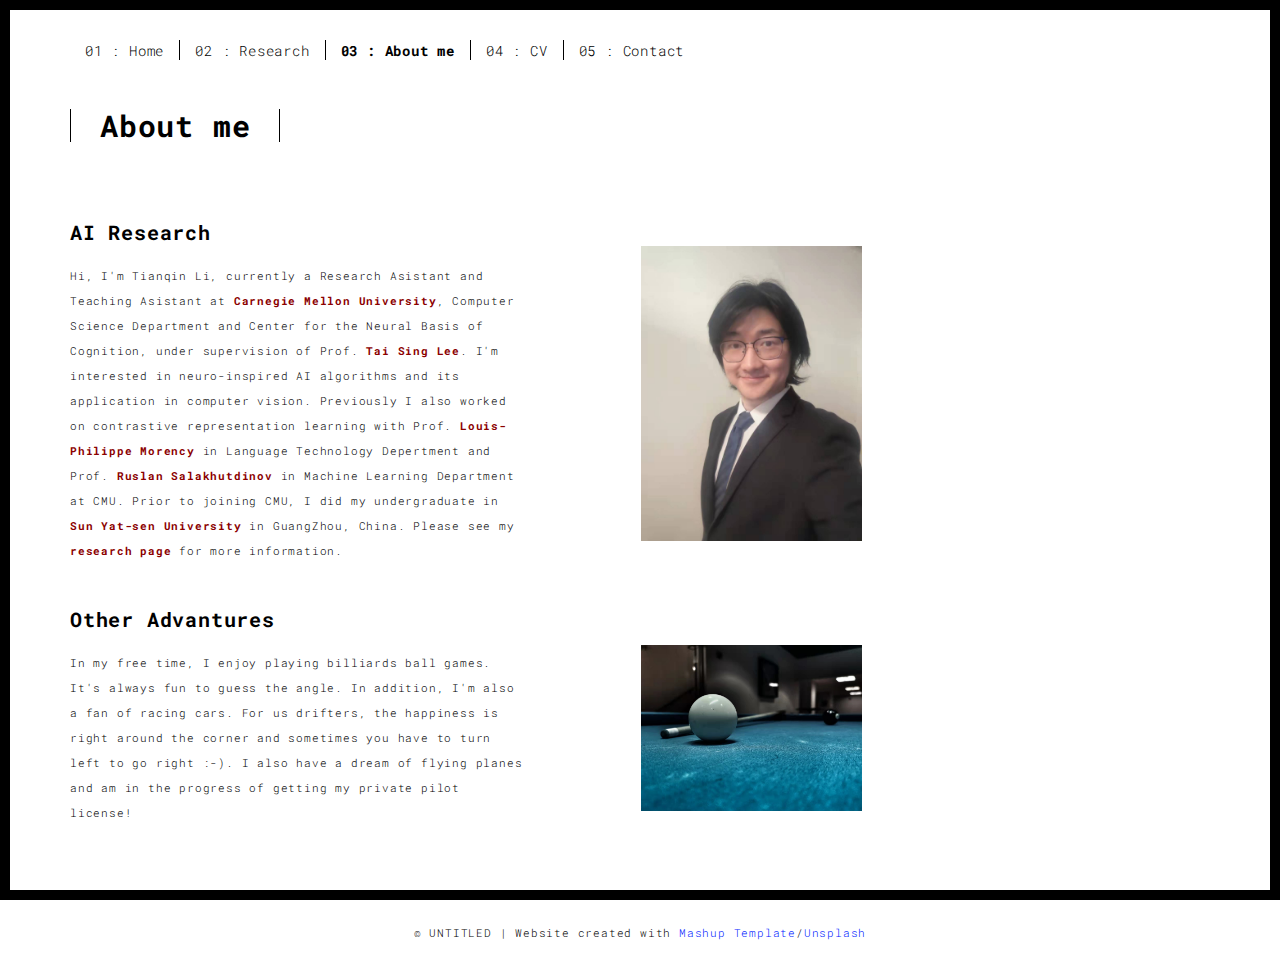
==== commit a52d22b7: "003" ====
--- a/about.html
+++ b/about.html
@@ -85,7 +85,7 @@
                   <div class="col-xs-6 col-md-3">
                     <div>
                       <div style="padding-bottom: 4em;"></div>
-                      <img src="./assets/images/me005.jpeg" class="img-responsive" alt="">
+                      <img src="./assets/images/me003.jpeg" class="img-responsive" alt="">
                       <div style="padding-bottom: 9.5em;"></div>
                       <img src="./assets/images/ball.jpeg" class="img-responsive" alt="">
                     </div>
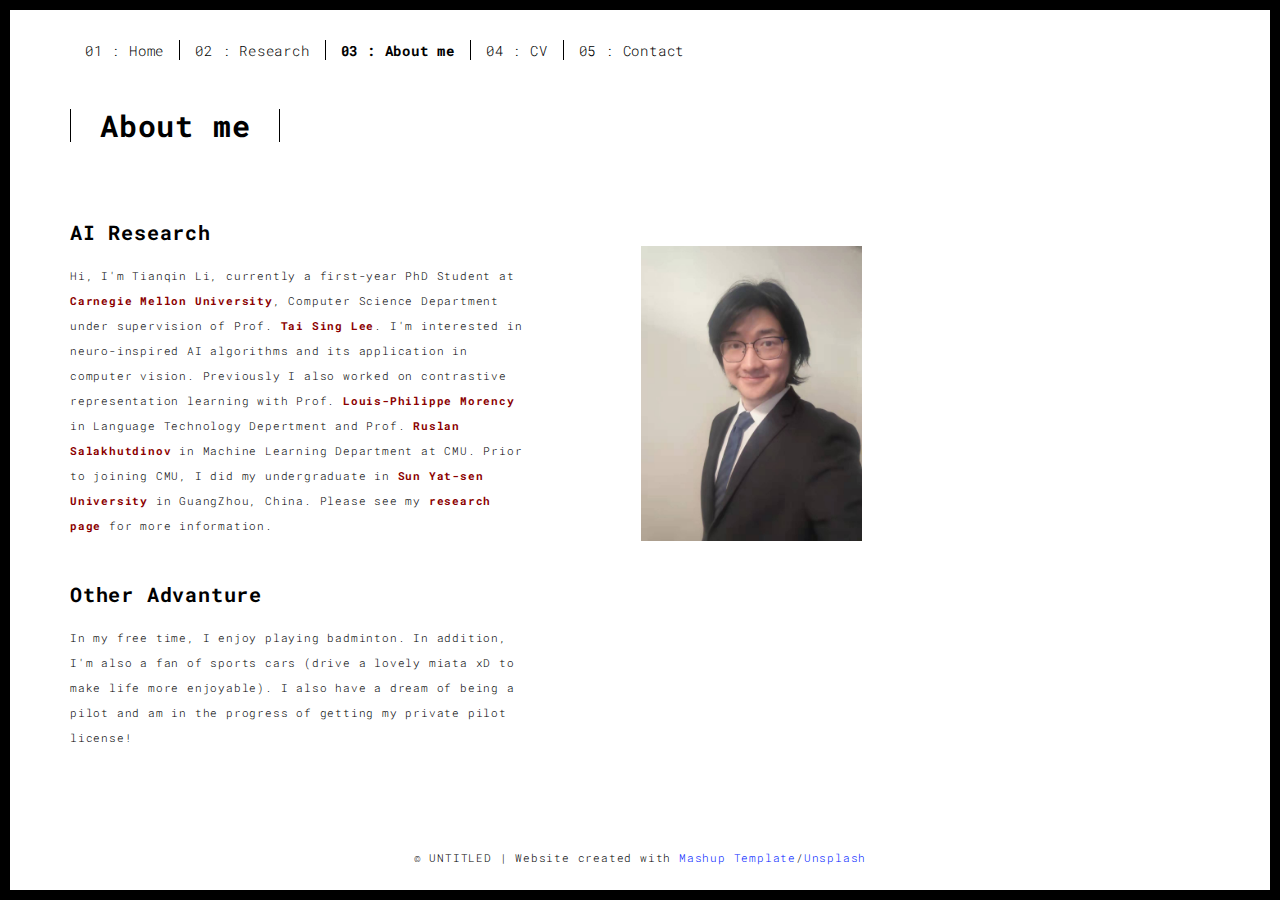
==== commit 1c0f0e91: "Update about.html" ====
--- a/about.html
+++ b/about.html
@@ -64,19 +64,19 @@
                 <div class="col-xs-12 col-md-6">
                   <h3>AI Research</h3>
                   <!-- <p>When evolution brings us intelligent human mind, we shall study it, understand it and engineer a better version.</p> -->
-                  <p>Hi, I'm Tianqin Li, currently a Research Asistant and Teaching Asistant at 
-                    <span style="color: darkred;" ><b>Carnegie Mellon University</b></span>, Computer Science Department and Center for the Neural Basis of Cognition, under supervision of Prof. <a href="https://www.cnbc.cmu.edu/~tai/" target="_blank"><span style="color: darkred;" ><b>Tai Sing Lee</b></span></a>. I'm interested in neuro-inspired AI algorithms and its application in computer vision.
+                  <p>Hi, I'm Tianqin Li, currently a first-year PhD Student at 
+                    <span style="color: darkred;" ><b>Carnegie Mellon University</b></span>, Computer Science Department under supervision of Prof. <a href="https://www.cnbc.cmu.edu/~tai/" target="_blank"><span style="color: darkred;" ><b>Tai Sing Lee</b></span></a>. I'm interested in neuro-inspired AI algorithms and its application in computer vision.
                   Previously I also worked on contrastive representation learning with Prof. <a href="https://www.cs.cmu.edu/~morency/" target="_blank"><span style="color: darkred;" ><b>Louis-Philippe Morency</b></span></a> in Language Technology Depertment and Prof. <a href="https://www.cs.cmu.edu/~rsalakhu/" target="_blank"><span style="color: darkred;" ><b>Ruslan Salakhutdinov</b></span></a> in Machine Learning Department at CMU. 
                   Prior to joining CMU, I did my undergraduate in <span style="color: darkred;" ><b>Sun Yat-sen University</b></span> in GuangZhou, China.
                   Please see my <a href="./works.html"><span style="color: darkred;" ><b>research page</b></span></a> for more information.
                   
                   </p>
                   <div style="padding-bottom: 1em;"></div>
-                  <h3>Other Advantures</h3>
-                  <p>In my free time, I enjoy playing billiards ball games. It's always fun to guess the angle. 
-                    In addition, I'm also a fan of racing cars. For us drifters, the happiness is right around the corner and sometimes you have to turn left to go right :-).
+                  <h3>Other Advanture</h3>
+                  <p>In my free time, I enjoy playing badminton. 
+                    In addition, I'm also a fan of sports cars (drive a lovely miata xD to make life more enjoyable).
                     
-                    I also have a dream of flying planes and am in the progress of getting my private pilot license!
+                    I also have a dream of being a pilot and am in the progress of getting my private pilot license!
                 </div>
 
                 
@@ -87,7 +87,7 @@
                       <div style="padding-bottom: 4em;"></div>
                       <img src="./assets/images/me003.jpeg" class="img-responsive" alt="">
                       <div style="padding-bottom: 9.5em;"></div>
-                      <img src="./assets/images/ball.jpeg" class="img-responsive" alt="">
+                      
                     </div>
                     
                   </div>
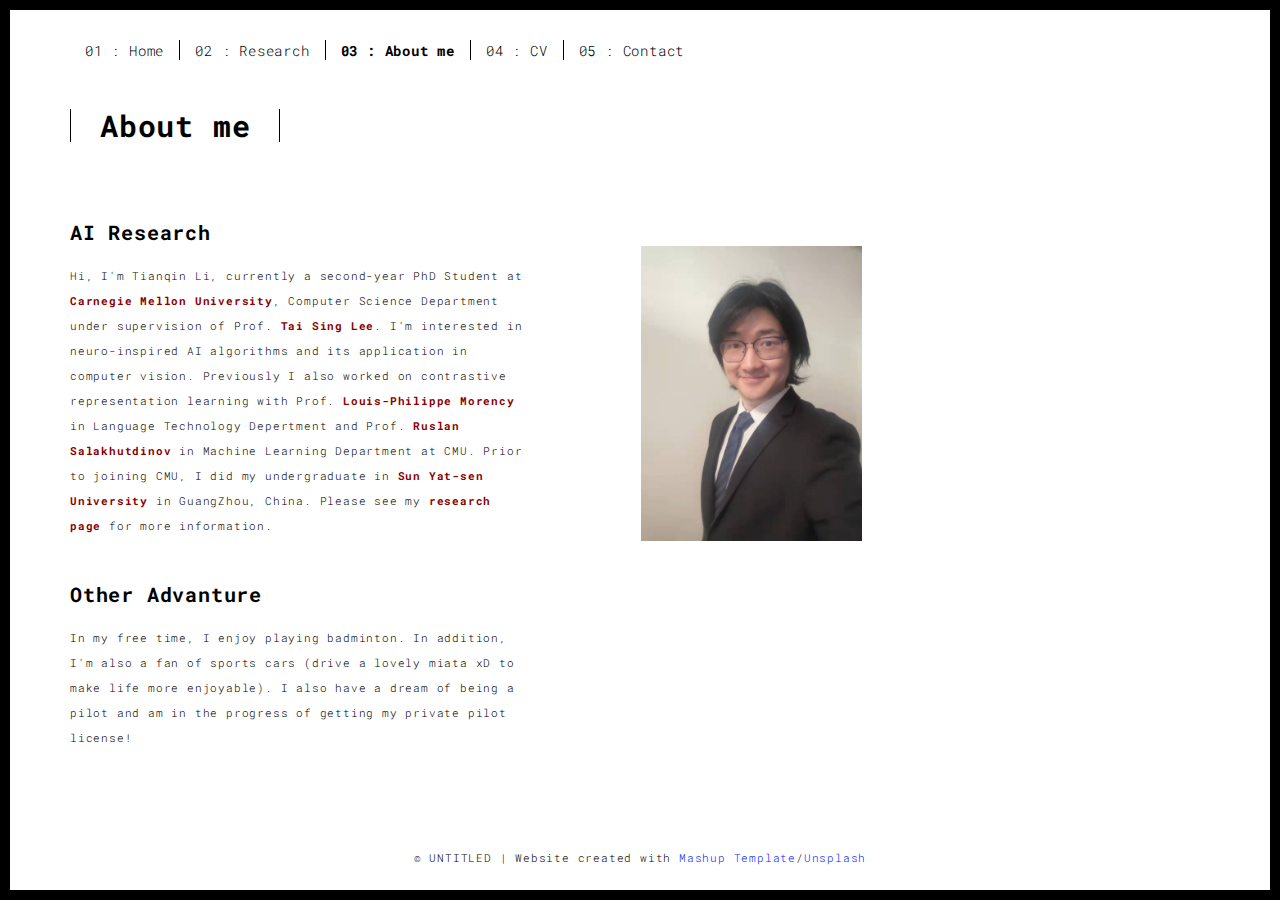
==== commit 845cffe5: "update" ====
--- a/about.html
+++ b/about.html
@@ -40,7 +40,7 @@
           <li><a href="./index.html" title="">01 : Home</a></li>
           <li><a href="./works.html" title="">02 : Research</a></li>
           <li><a href="./about.html" title="">03 : About me</a></li>
-          <li><a href="./assets/tianqin_cv.pdf" title="">04 : CV</a></li>
+          <li><a href="./assets/tianqin_cv_updated.pdf" title="">04 : CV</a></li>
           <li><a href="./contact.html" title="">05 : Contact</a></li>
         </ul>
 
@@ -64,7 +64,7 @@
                 <div class="col-xs-12 col-md-6">
                   <h3>AI Research</h3>
                   <!-- <p>When evolution brings us intelligent human mind, we shall study it, understand it and engineer a better version.</p> -->
-                  <p>Hi, I'm Tianqin Li, currently a first-year PhD Student at 
+                  <p>Hi, I'm Tianqin Li, currently a second-year PhD Student at 
                     <span style="color: darkred;" ><b>Carnegie Mellon University</b></span>, Computer Science Department under supervision of Prof. <a href="https://www.cnbc.cmu.edu/~tai/" target="_blank"><span style="color: darkred;" ><b>Tai Sing Lee</b></span></a>. I'm interested in neuro-inspired AI algorithms and its application in computer vision.
                   Previously I also worked on contrastive representation learning with Prof. <a href="https://www.cs.cmu.edu/~morency/" target="_blank"><span style="color: darkred;" ><b>Louis-Philippe Morency</b></span></a> in Language Technology Depertment and Prof. <a href="https://www.cs.cmu.edu/~rsalakhu/" target="_blank"><span style="color: darkred;" ><b>Ruslan Salakhutdinov</b></span></a> in Machine Learning Department at CMU. 
                   Prior to joining CMU, I did my undergraduate in <span style="color: darkred;" ><b>Sun Yat-sen University</b></span> in GuangZhou, China.
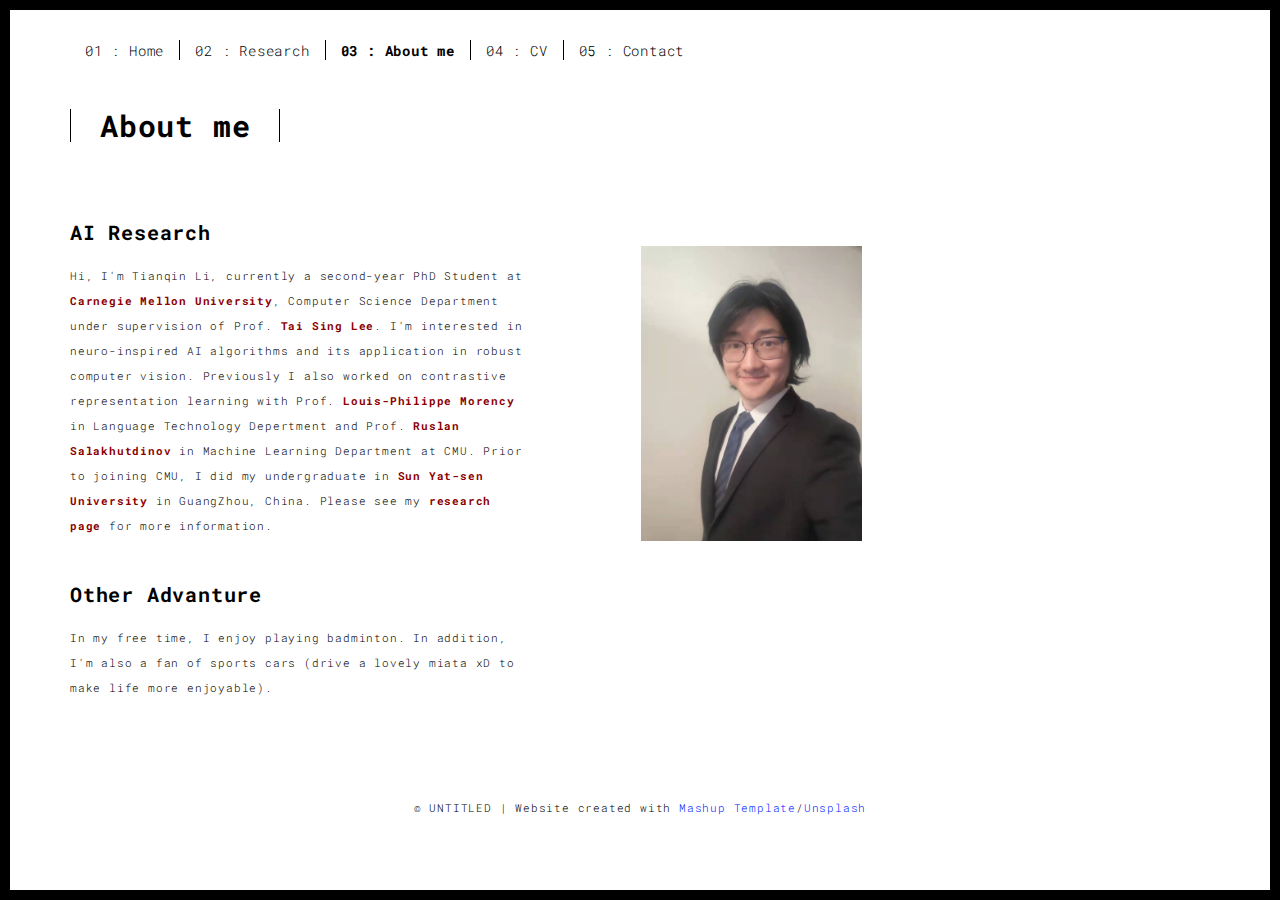
==== commit fc7e6714: "update" ====
--- a/about.html
+++ b/about.html
@@ -65,7 +65,7 @@
                   <h3>AI Research</h3>
                   <!-- <p>When evolution brings us intelligent human mind, we shall study it, understand it and engineer a better version.</p> -->
                   <p>Hi, I'm Tianqin Li, currently a second-year PhD Student at 
-                    <span style="color: darkred;" ><b>Carnegie Mellon University</b></span>, Computer Science Department under supervision of Prof. <a href="https://www.cnbc.cmu.edu/~tai/" target="_blank"><span style="color: darkred;" ><b>Tai Sing Lee</b></span></a>. I'm interested in neuro-inspired AI algorithms and its application in computer vision.
+                    <span style="color: darkred;" ><b>Carnegie Mellon University</b></span>, Computer Science Department under supervision of Prof. <a href="https://www.cnbc.cmu.edu/~tai/" target="_blank"><span style="color: darkred;" ><b>Tai Sing Lee</b></span></a>. I'm interested in neuro-inspired AI algorithms and its application in robust computer vision.
                   Previously I also worked on contrastive representation learning with Prof. <a href="https://www.cs.cmu.edu/~morency/" target="_blank"><span style="color: darkred;" ><b>Louis-Philippe Morency</b></span></a> in Language Technology Depertment and Prof. <a href="https://www.cs.cmu.edu/~rsalakhu/" target="_blank"><span style="color: darkred;" ><b>Ruslan Salakhutdinov</b></span></a> in Machine Learning Department at CMU. 
                   Prior to joining CMU, I did my undergraduate in <span style="color: darkred;" ><b>Sun Yat-sen University</b></span> in GuangZhou, China.
                   Please see my <a href="./works.html"><span style="color: darkred;" ><b>research page</b></span></a> for more information.
@@ -76,7 +76,7 @@
                   <p>In my free time, I enjoy playing badminton. 
                     In addition, I'm also a fan of sports cars (drive a lovely miata xD to make life more enjoyable).
                     
-                    I also have a dream of being a pilot and am in the progress of getting my private pilot license!
+                    <!-- I also have a dream of being a pilot and am in the progress of getting my private pilot license! -->
                 </div>
 
                 
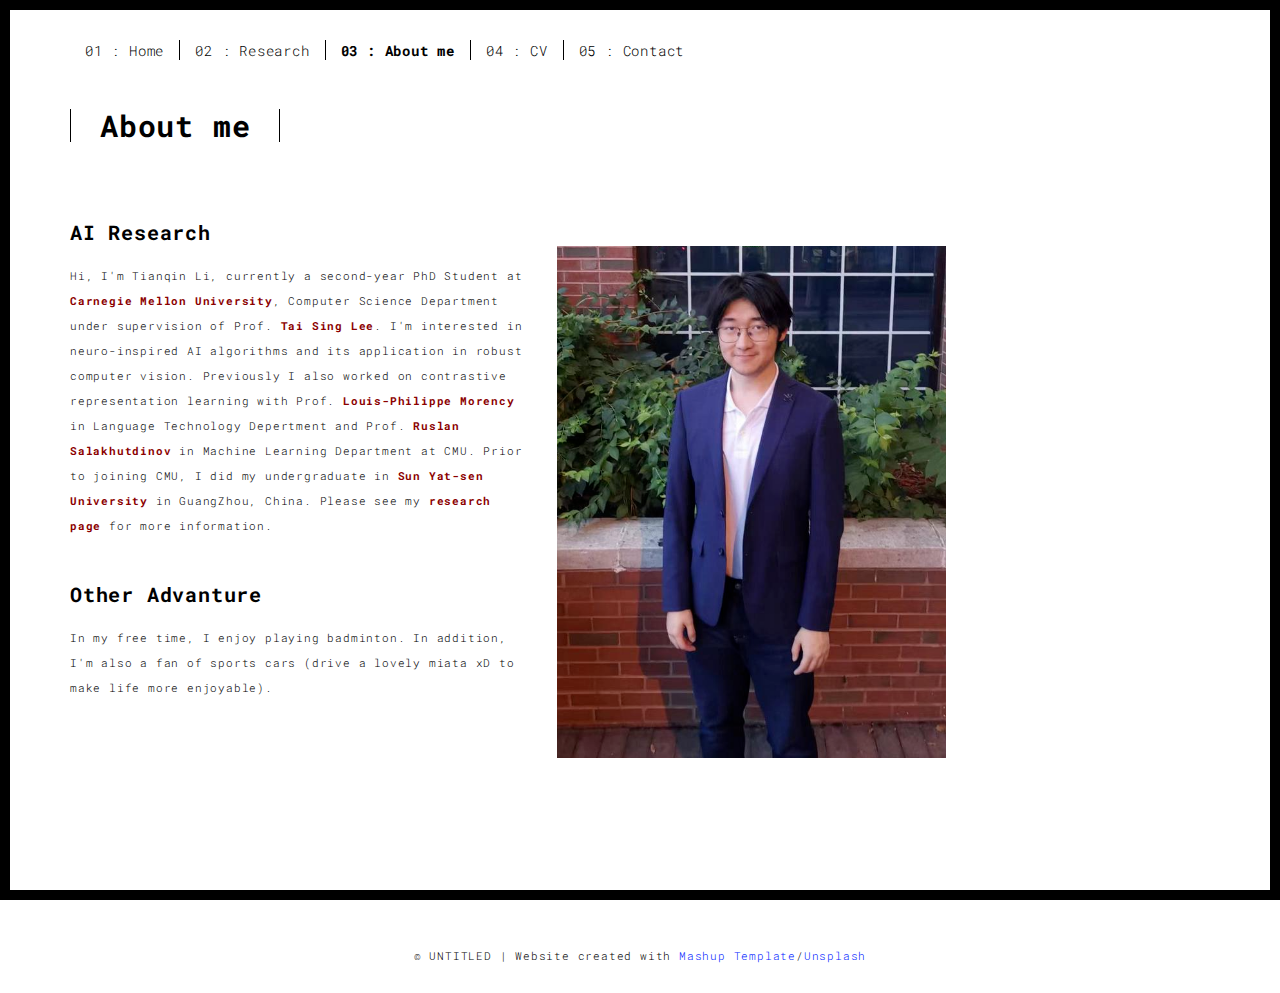
==== commit 8eb4d956: "add" ====
--- a/about.html
+++ b/about.html
@@ -81,11 +81,11 @@
 
                 
                 <div class="row">
-                  <div class="col-xs-1 col-md-1"></div>
-                  <div class="col-xs-6 col-md-3">
+                  <!-- <div class="col-xs-1 col-md-1"></div> -->
+                  <div class="col-xs-6 col-md-5">
                     <div>
                       <div style="padding-bottom: 4em;"></div>
-                      <img src="./assets/images/me003.jpeg" class="img-responsive" alt="">
+                      <img src="./assets/images/me007.png" class="img-responsive" alt="">
                       <div style="padding-bottom: 9.5em;"></div>
                       
                     </div>
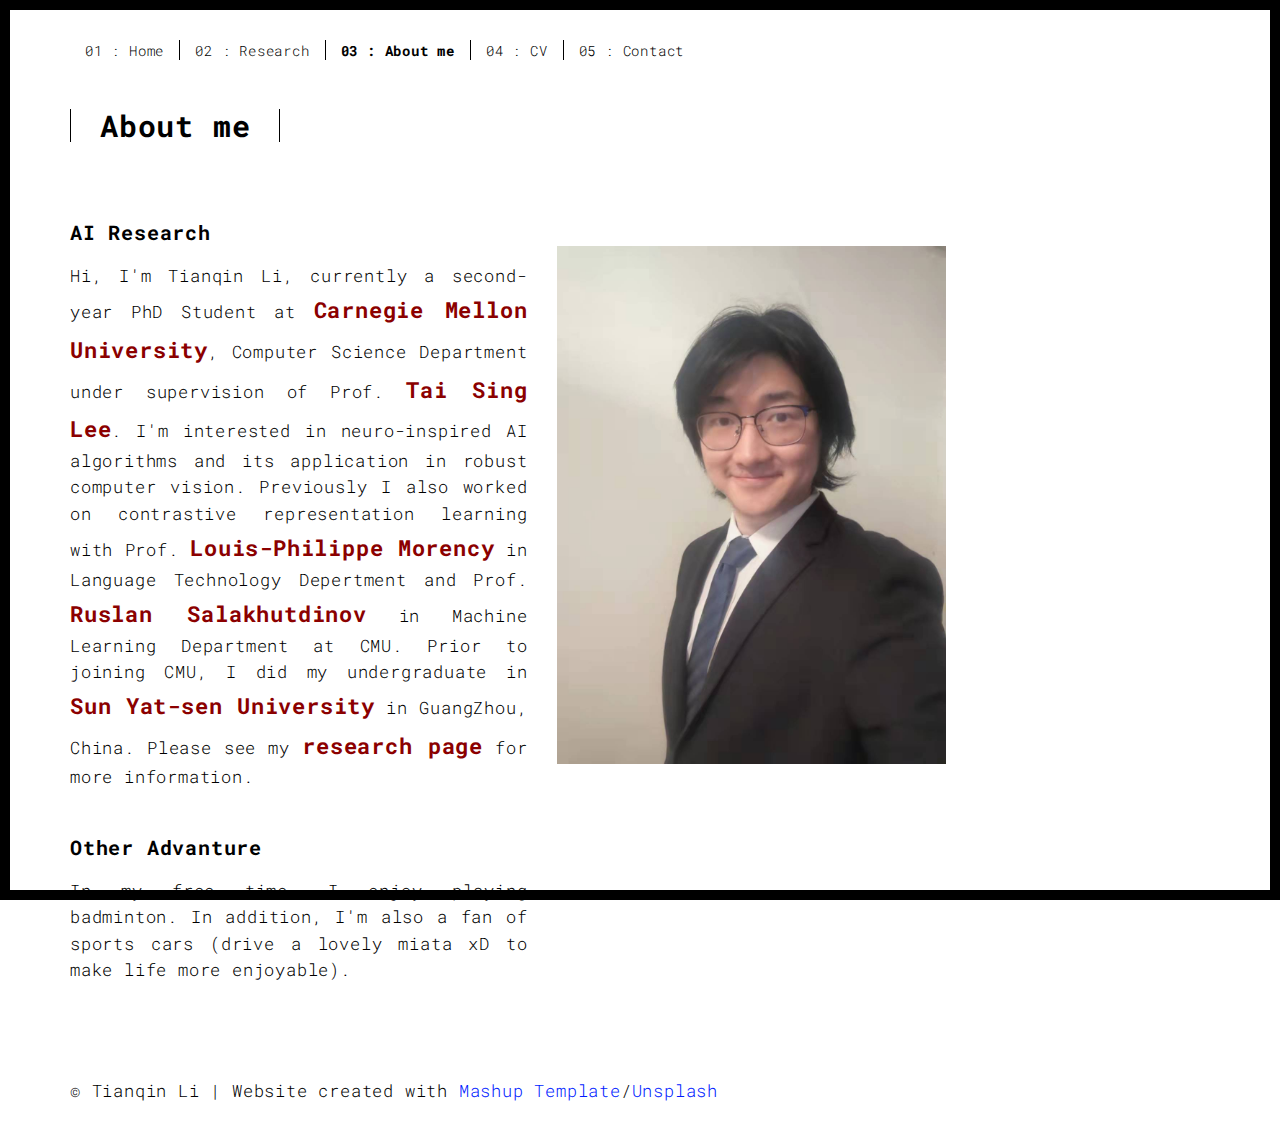
==== commit cfe02357: "update" ====
--- a/about.html
+++ b/about.html
@@ -18,6 +18,7 @@
   <title>Tianqin Li</title>  
 
 <link href="./main.3f6952e4.css" rel="stylesheet"></head>
+<link href="./style.css" rel="stylesheet">
 
 <body class="">
 <div id="site-border-left"></div>
@@ -85,7 +86,7 @@
                   <div class="col-xs-6 col-md-5">
                     <div>
                       <div style="padding-bottom: 4em;"></div>
-                      <img src="./assets/images/me007.png" class="img-responsive" alt="">
+                      <img src="./assets/images/me003.jpeg" class="img-responsive" alt="">
                       <div style="padding-bottom: 9.5em;"></div>
                       
                     </div>
@@ -110,7 +111,7 @@
   <div class="container">
     <div class="row">
       <div class="col-xs-12">
-        <p>© UNTITLED | Website created with <a href="http://www.mashup-template.com/" title="Create website with free html template">Mashup Template</a>/<a href="https://www.unsplash.com/" title="Beautiful Free Images">Unsplash</a></p>
+        <p>© Tianqin Li | Website created with <a href="http://www.mashup-template.com/" title="Create website with free html template">Mashup Template</a>/<a href="https://www.unsplash.com/" title="Beautiful Free Images">Unsplash</a></p>
       </div>
     </div>
   </div>
--- a/style.css
+++ b/style.css
@@ -0,0 +1,49 @@
+/* styles.css */
+
+/* Example CSS rule */
+  
+h1 {
+    color: darkred;
+    font-size: 1.5em;
+}
+  
+p {
+    font-size: 1.5em;
+    line-height: 1.6;
+    text-align: justify;
+}
+
+b {
+    font-size: 0.9em;
+}
+
+span {
+    font-size: 1.5em;
+    line-height: 1.6;
+}
+
+.quote-container {
+    margin-bottom: 20px;
+    text-align: justify;
+}
+
+.quote-text {
+    display: inline;
+}
+
+.quote-author {
+    display: inline;
+    float: right;
+    white-space: nowrap;
+    margin-left: 10px;
+}
+
+.research-page-title {
+    display: flex;
+    align-items: center;
+}
+
+
+.spacer {
+    flex-grow: 1; /* This makes the spacer grow and push elements apart */
+}